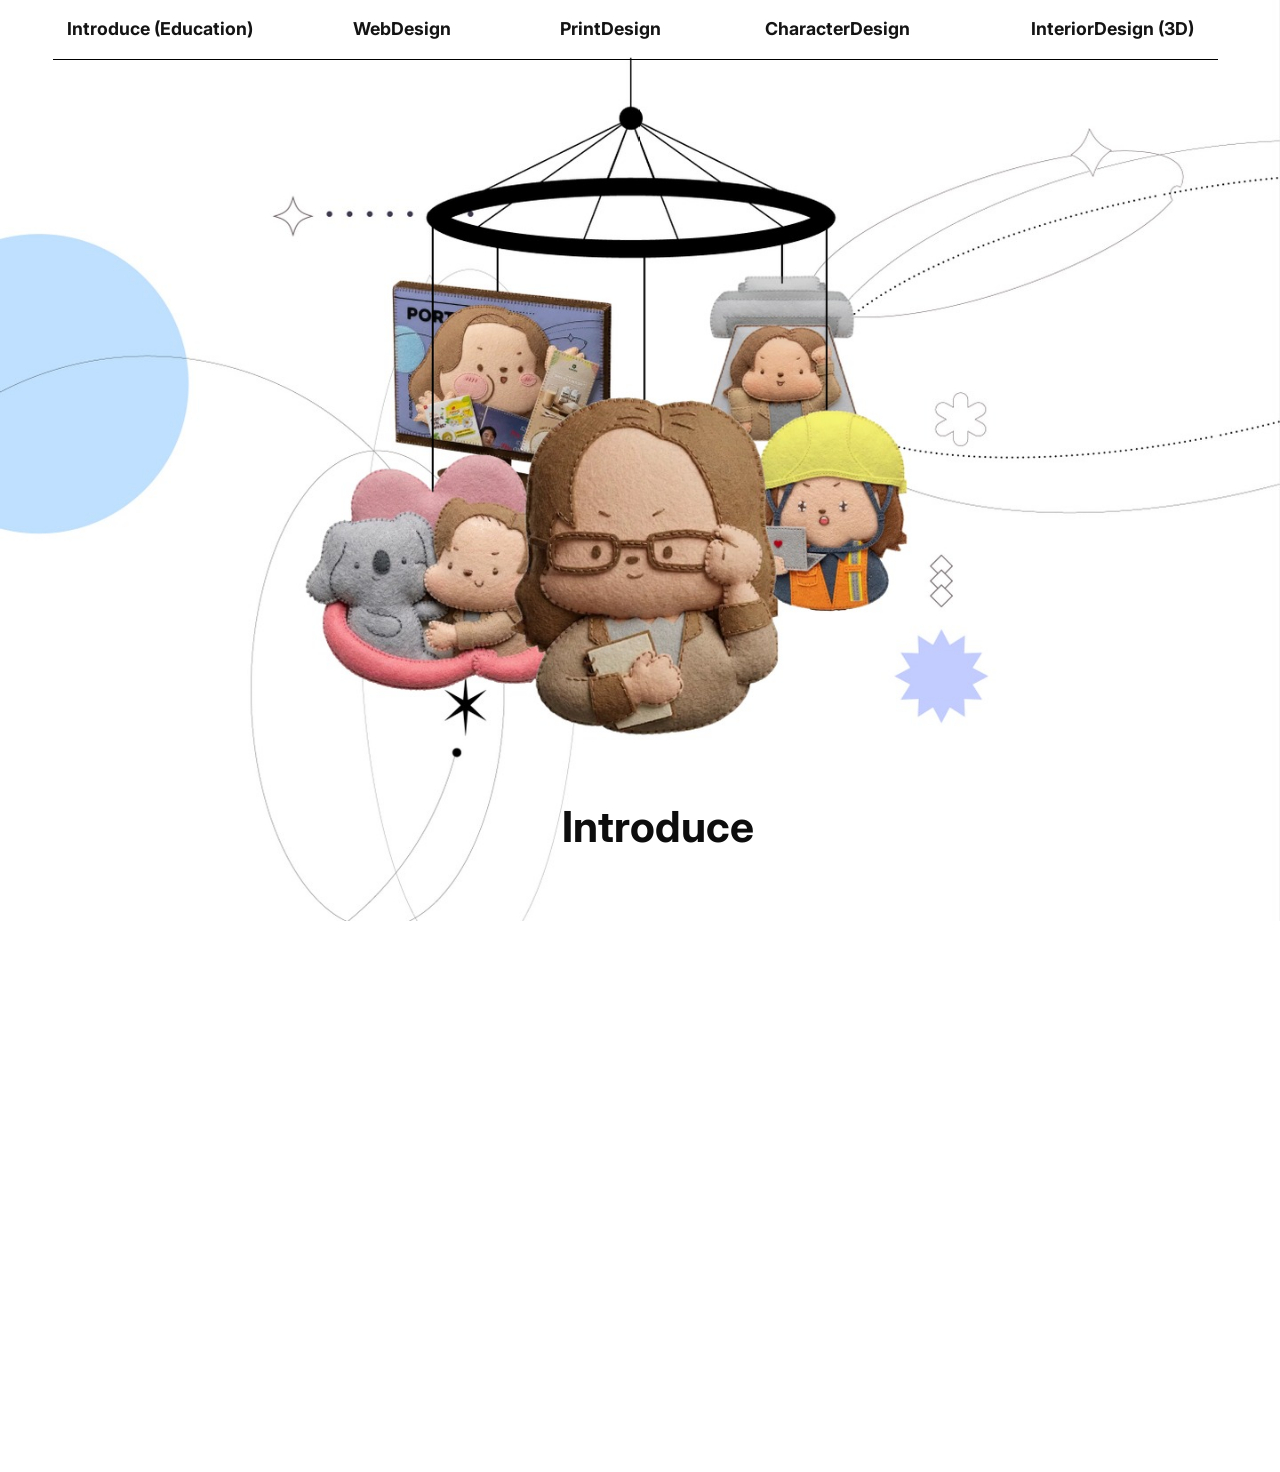
==== index.html @ 8d5f9c07 "Add files via upload" ====
<!DOCTYPE html>
<html lang="ko"><head><meta charset="utf-8"><meta name="viewport" content="width=device-width, initial-scale=1">
<title>김은혜 포트폴리오</title>
<link rel="preconnect" href="https://fonts.googleapis.com"><link rel="preconnect" href="https://fonts.gstatic.com" crossorigin><link href="https://fonts.googleapis.com/css2?family=DM+Sans:wght@400;500;700&family=Inter:wght@400;700&family=Noto+Sans+KR:wght@400;700&display=swap" rel="stylesheet"><link rel="stylesheet" href="css/style.css"></head>
<body class="main"><div class="viewport"><div class="stage" id="stage" style="height:1036px">
<img class="bg" src="images/main_bg.jpg" alt="김은혜 포트폴리오 메인 일러스트">
<div class="vid" style="left:435px;top:294px;width:260px;height:280px"><video src="videos/web.webm" autoplay muted loop playsinline preload="auto"></video></div>
<div class="vid" style="left:785px;top:294px;width:190px;height:235px"><video src="videos/print.webm" autoplay muted loop playsinline preload="auto"></video></div>
<div class="vid" style="left:845px;top:459px;width:175px;height:240px"><video src="videos/interior.webm" autoplay muted loop playsinline preload="auto"></video></div>
<img class="bg strings" src="images/main_strings.png" alt="">
<div class="vid" style="left:337px;top:506px;width:300px;height:297px"><video src="videos/character.webm" autoplay muted loop playsinline preload="auto"></video></div>
<div class="vid" style="left:575px;top:426px;width:300px;height:420px"><video src="videos/introduce.webm" autoplay muted loop playsinline preload="auto"></video></div>
<div class="hot" data-label="WebDesign" style="left:435px;top:330px;width:260px;height:400px"></div><div class="hot" data-label="PrintDesign" style="left:785px;top:330px;width:190px;height:235px"></div><div class="hot" data-label="CharacterDesign" style="left:320px;top:545px;width:300px;height:200px"></div><div class="hot" data-label="InteriorDesign" style="left:845px;top:495px;width:175px;height:240px"></div>
<div class="mtitle"><span id="mt">Introduce</span></div>
<header class="hdr hdr-main"><div class="hline" style="left:60px;width:1310px"></div><div class="menu" data-menu="intro" style="left:100px;width:161px"><button type="button" class="mlabel" style="left:-27px;width:215px;text-align:center" aria-expanded="false">Introduce (Education)</button><div class="drop"><span class="conn"></span><i class="dot" style="top:84px"></i><i class="dot" style="top:130px"></i><i class="dot" style="top:176px"></i><a class="sub" href="career.html" style="top:64px"><span>경력</span></a><a class="sub" href="certificate.html" style="top:110px"><span>자격증</span></a><a class="sub" href="lecture.html" style="top:156px"><span>강의</span></a></div></div><div class="menu" data-menu="web" style="left:410px;width:85px"><button type="button" class="mlabel" style="left:-14px;width:113px;text-align:center" aria-expanded="false">WebDesign</button><div class="drop"><span class="conn"></span><i class="dot" style="top:84px"></i><i class="dot" style="top:130px"></i><i class="dot" style="top:176px"></i><a class="sub" href="detail.html" style="top:64px"><span>상세페이지</span></a><a class="sub" href="banner.html" style="top:110px"><span>웹배너</span></a><a class="sub" href="homepage.html" style="top:156px"><span>홈페이지</span></a></div></div><div class="menu" data-menu="print" style="left:644px;width:87px"><button type="button" class="mlabel" style="left:-15px;width:116px;text-align:center" aria-expanded="false">PrintDesign</button><div class="drop"><span class="conn"></span><i class="dot" style="top:84px"></i><i class="dot" style="top:130px"></i><i class="dot" style="top:176px"></i><a class="sub" href="package.html" style="top:64px"><span>패키지</span></a><a class="sub" href="promo.html" style="top:110px"><span>홍보물</span></a><a class="sub" href="exhibition.html" style="top:156px"><span>전시</span></a></div></div><div class="menu" data-menu="char" style="left:880px;width:125px"><button type="button" class="mlabel" style="left:-21px;width:167px;text-align:center" aria-expanded="false">CharacterDesign</button><div class="drop"><span class="conn"></span><i class="dot" style="top:84px"></i><i class="dot" style="top:130px"></i><i class="dot" style="top:176px"></i><a class="sub" href="character.html" style="top:64px"><span>일러스트</span></a><a class="sub" href="character.html" style="top:110px"><span>로고</span></a><a class="sub" href="character.html" style="top:156px"><span>이모티콘</span></a></div></div><div class="menu" data-menu="interior" style="left:1160px;width:208px"><button type="button" class="mlabel" style="left:0px;width:189px;text-align:left" aria-expanded="false">InteriorDesign (3D)</button><div class="drop"><span class="conn"></span><i class="dot" style="top:84px"></i><i class="dot" style="top:130px"></i><i class="dot" style="top:176px"></i><a class="sub" href="interior.html" style="top:64px"><span>인테리어</span></a><a class="sub" href="modeling.html" style="top:110px"><span>모델링</span></a><a class="sub" href="exhibition.html" style="top:156px"><span>전시</span></a></div></div></header>
</div></div><script src="js/main.js"></script></body></html>
---- css/style.css ----
*{box-sizing:border-box;margin:0;padding:0}
html,body{background:#fff}
body{font-family:'Noto Sans KR','Inter',sans-serif;color:#121214;-webkit-font-smoothing:antialiased}
.viewport{width:100%;overflow-x:clip}
.stage{position:relative;width:1440px;margin:0 auto;background:#fff}
a{color:inherit;text-decoration:none}
button{font:inherit;background:none;border:0;color:inherit;cursor:pointer}

/* 상단 헤더 (스크롤 시 상단 고정) */
.hdr{position:sticky;top:0;z-index:50;height:67px;width:1440px;background:#fff}
.hdr-main{position:absolute;top:0;left:0;background:transparent}
.hline{position:absolute;top:66px;height:1px;background:#000}
.homelink{position:absolute;left:40px;top:56px;font:500 16px/21px 'DM Sans',sans-serif;color:#121214;z-index:2}
.menu{position:absolute;top:16px;height:34px}
.mlabel{position:absolute;top:0;height:34px;line-height:34px;font:700 20px/34px 'Inter','Noto Sans KR',sans-serif;
  color:#141414;white-space:nowrap}
.drop{display:none;position:absolute;left:0;top:0;width:100%}
.menu.open .drop{display:block}
.conn{position:absolute;left:3px;top:50px;width:1px;height:129px;background:#999}
.dot{position:absolute;left:0;width:6px;height:6px;border-radius:50%;background:#000}
.sub{position:absolute;left:-40px;width:200px;height:46px;background:rgba(255,255,255,.8);display:block}
.sub span{position:absolute;left:58px;top:0;line-height:46px;font:400 16px/46px 'Inter','Noto Sans KR',sans-serif;color:#1a1a1a}
.sub:hover span{font-weight:700}

/* 메인 */
body.main .stage{height:1036px}
.bg{position:absolute;left:0;top:0;width:1440px;height:1036px;display:block}
.hot{position:absolute;cursor:default}
.mtitle{position:absolute;left:304px;top:895px;width:872px;height:70px;overflow:hidden;text-align:center;
  font:700 48px/70px 'Inter',sans-serif;color:#0d0d0d;pointer-events:none}
.mtitle span{display:block;transition:transform .25s ease-out,opacity .25s}
.mtitle span.out{transform:translateY(-70px);opacity:0}
.mtitle span.in{transform:translateY(70px);opacity:0}

/* 서브페이지 */
.sidebar{position:absolute;left:0;top:80px;width:260px;background:#fff}
.sidebar:hover{background:var(--hover)}
.sdiv{position:absolute;left:259px;top:80px;width:1px;background:#e7e7ee}
.stag{position:absolute;left:40px;top:52px;font:500 12px/16px 'DM Sans',sans-serif;color:#8a8a94}
.stitle{position:absolute;left:40px;top:76px;font:700 40px/48px 'Noto Sans KR',sans-serif;color:#121214;white-space:nowrap}
.ssub{position:absolute;left:40px;top:136px;font:400 12px/16px 'DM Sans',sans-serif;color:#8a8a94}
.chips{position:absolute;left:40px;top:180px;width:184px}
.chip{position:absolute;height:26px;border:1px solid #121214;border-radius:999px;padding-left:10px;
  font:400 12px/24px 'Noto Sans KR',sans-serif;color:#121214;white-space:nowrap}
.sidebar:hover .chip{background:#fff}
.tool{position:absolute;left:40px;width:200px;font:400 12px/18px 'Noto Sans KR',sans-serif;color:#54545c;white-space:pre-line}
.cell{position:absolute;object-fit:cover;display:block}
.grid{position:absolute;pointer-events:none}
.cno{position:absolute;font:700 11px/14px 'DM Sans',sans-serif}
.year{position:absolute;font:700 48px/58px 'Noto Sans KR',sans-serif;color:#fff;white-space:nowrap}
.linktext{position:absolute;font:700 16px/19px 'Noto Sans KR',sans-serif;color:#121214;white-space:nowrap}
.tline{position:absolute;left:350px;top:136px;width:0;height:754px;border-left:1.5px solid #bfbfbf}
.cyear{position:absolute;left:300px;width:60px;font:700 18px/24px 'DM Sans',sans-serif;color:#1a1a1a}
.cdesc{position:absolute;left:375px;font:400 16px/24px 'Noto Sans KR',sans-serif;color:#262626;white-space:nowrap}
.tour{position:absolute;display:block;background:#f4f4f4;border:1px solid #d9d9d9;overflow:hidden}
.tour img{position:absolute;left:0;top:0;width:100%;object-fit:cover;display:block}
.tt{position:absolute;left:20px;font:700 18px/22px 'Noto Sans KR',sans-serif;color:#1a1a1a}
.tm{position:absolute;left:20px;font:400 12px/16px 'DM Sans',sans-serif;color:#808080;white-space:nowrap}
.tl{position:absolute;right:20px;font:500 12px/16px 'DM Sans',sans-serif;color:#808080;white-space:nowrap}
.tour:hover .tl{color:#121214}
.gray{position:absolute;background:#f4f4f4}
.notice{position:absolute;display:flex;align-items:center;justify-content:center;font:400 20px/1.4 'Noto Sans KR',sans-serif;color:#737373}
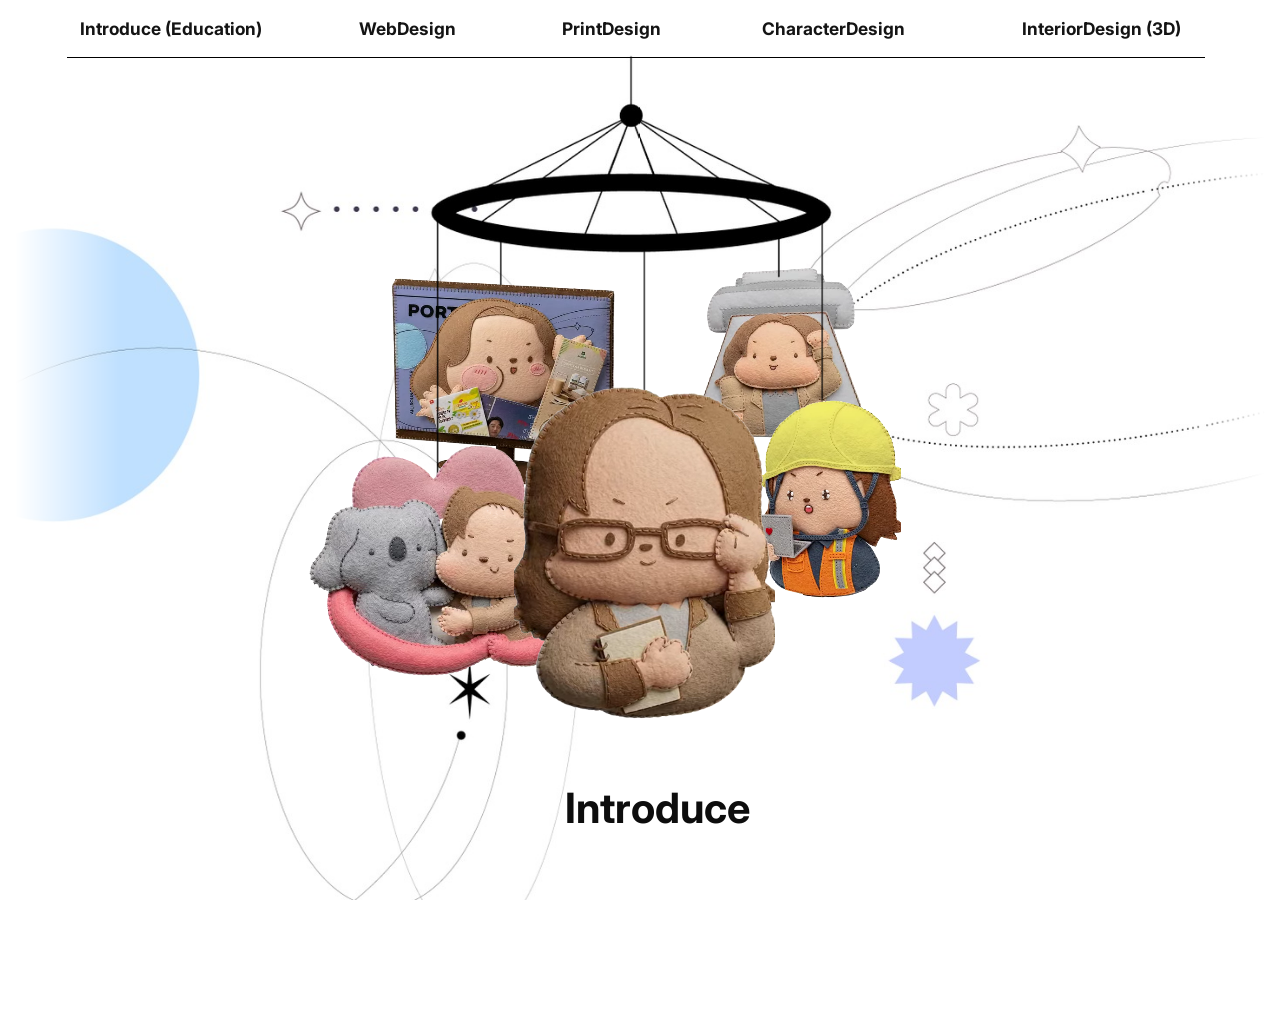
==== commit 5f7b1457: "Add files via upload" ====
--- a/index.html
+++ b/index.html
@@ -3,7 +3,7 @@
 <title>김은혜 포트폴리오</title>
 <link rel="preconnect" href="https://fonts.googleapis.com"><link rel="preconnect" href="https://fonts.gstatic.com" crossorigin><link href="https://fonts.googleapis.com/css2?family=DM+Sans:wght@400;500;700&family=Inter:wght@400;700&family=Noto+Sans+KR:wght@400;700&display=swap" rel="stylesheet"><link rel="stylesheet" href="css/style.css"></head>
 <body class="main"><div class="viewport"><div class="stage" id="stage" style="height:1036px">
-<img class="bg" src="images/main_bg.jpg" alt="김은혜 포트폴리오 메인 일러스트">
+<div class="art" id="art"><img class="bg" src="images/main_bg.jpg" alt="김은혜 포트폴리오 메인 일러스트">
 <div class="vid" style="left:435px;top:294px;width:260px;height:280px"><video src="videos/web.webm" autoplay muted loop playsinline preload="auto"></video></div>
 <div class="vid" style="left:785px;top:294px;width:190px;height:235px"><video src="videos/print.webm" autoplay muted loop playsinline preload="auto"></video></div>
 <div class="vid" style="left:845px;top:459px;width:175px;height:240px"><video src="videos/interior.webm" autoplay muted loop playsinline preload="auto"></video></div>
@@ -11,6 +11,6 @@
 <div class="vid" style="left:337px;top:506px;width:300px;height:297px"><video src="videos/character.webm" autoplay muted loop playsinline preload="auto"></video></div>
 <div class="vid" style="left:575px;top:426px;width:300px;height:420px"><video src="videos/introduce.webm" autoplay muted loop playsinline preload="auto"></video></div>
 <div class="hot" data-label="WebDesign" style="left:435px;top:330px;width:260px;height:400px"></div><div class="hot" data-label="PrintDesign" style="left:785px;top:330px;width:190px;height:235px"></div><div class="hot" data-label="CharacterDesign" style="left:320px;top:545px;width:300px;height:200px"></div><div class="hot" data-label="InteriorDesign" style="left:845px;top:495px;width:175px;height:240px"></div>
-<div class="mtitle"><span id="mt">Introduce</span></div>
+<div class="mtitle"><span id="mt">Introduce</span></div></div>
 <header class="hdr hdr-main"><div class="hline" style="left:60px;width:1310px"></div><div class="menu" data-menu="intro" style="left:100px;width:161px"><button type="button" class="mlabel" style="left:-27px;width:215px;text-align:center" aria-expanded="false">Introduce (Education)</button><div class="drop"><span class="conn"></span><i class="dot" style="top:84px"></i><i class="dot" style="top:130px"></i><i class="dot" style="top:176px"></i><a class="sub" href="career.html" style="top:64px"><span>경력</span></a><a class="sub" href="certificate.html" style="top:110px"><span>자격증</span></a><a class="sub" href="lecture.html" style="top:156px"><span>강의</span></a></div></div><div class="menu" data-menu="web" style="left:410px;width:85px"><button type="button" class="mlabel" style="left:-14px;width:113px;text-align:center" aria-expanded="false">WebDesign</button><div class="drop"><span class="conn"></span><i class="dot" style="top:84px"></i><i class="dot" style="top:130px"></i><i class="dot" style="top:176px"></i><a class="sub" href="detail.html" style="top:64px"><span>상세페이지</span></a><a class="sub" href="banner.html" style="top:110px"><span>웹배너</span></a><a class="sub" href="homepage.html" style="top:156px"><span>홈페이지</span></a></div></div><div class="menu" data-menu="print" style="left:644px;width:87px"><button type="button" class="mlabel" style="left:-15px;width:116px;text-align:center" aria-expanded="false">PrintDesign</button><div class="drop"><span class="conn"></span><i class="dot" style="top:84px"></i><i class="dot" style="top:130px"></i><i class="dot" style="top:176px"></i><a class="sub" href="package.html" style="top:64px"><span>패키지</span></a><a class="sub" href="promo.html" style="top:110px"><span>홍보물</span></a><a class="sub" href="exhibition.html" style="top:156px"><span>전시</span></a></div></div><div class="menu" data-menu="char" style="left:880px;width:125px"><button type="button" class="mlabel" style="left:-21px;width:167px;text-align:center" aria-expanded="false">CharacterDesign</button><div class="drop"><span class="conn"></span><i class="dot" style="top:84px"></i><i class="dot" style="top:130px"></i><i class="dot" style="top:176px"></i><a class="sub" href="character.html" style="top:64px"><span>일러스트</span></a><a class="sub" href="character.html" style="top:110px"><span>로고</span></a><a class="sub" href="character.html" style="top:156px"><span>이모티콘</span></a></div></div><div class="menu" data-menu="interior" style="left:1160px;width:208px"><button type="button" class="mlabel" style="left:0px;width:189px;text-align:left" aria-expanded="false">InteriorDesign (3D)</button><div class="drop"><span class="conn"></span><i class="dot" style="top:84px"></i><i class="dot" style="top:130px"></i><i class="dot" style="top:176px"></i><a class="sub" href="interior.html" style="top:64px"><span>인테리어</span></a><a class="sub" href="modeling.html" style="top:110px"><span>모델링</span></a><a class="sub" href="exhibition.html" style="top:156px"><span>전시</span></a></div></div></header>
 </div></div><script src="js/main.js"></script></body></html>
--- a/css/style.css
+++ b/css/style.css
@@ -25,7 +25,13 @@
 /* 메인 */
 body.main .stage{height:1036px}
 .bg{position:absolute;left:0;top:0;width:1440px;height:1036px;display:block}
+/* 좌우 가장자리를 흰색으로 부드럽게 흐려 잘린 느낌 제거 */
+body.main .bg:not(.strings){-webkit-mask-image:linear-gradient(to right,transparent 0,#000 120px,#000 1320px,transparent 100%);mask-image:linear-gradient(to right,transparent 0,#000 120px,#000 1320px,transparent 100%)}
+body.main .strings{-webkit-mask-image:linear-gradient(to right,transparent 0,#000 120px,#000 1320px,transparent 100%);mask-image:linear-gradient(to right,transparent 0,#000 120px,#000 1320px,transparent 100%)}
 .hot{position:absolute;cursor:default}
+.vid{position:absolute;overflow:hidden;pointer-events:none}
+.vid video{width:100%;height:100%;object-fit:cover;display:block}
+.strings{pointer-events:none}
 .mtitle{position:absolute;left:304px;top:895px;width:872px;height:70px;overflow:hidden;text-align:center;
   font:700 48px/70px 'Inter',sans-serif;color:#0d0d0d;pointer-events:none}
 .mtitle span{display:block;transition:transform .25s ease-out,opacity .25s}
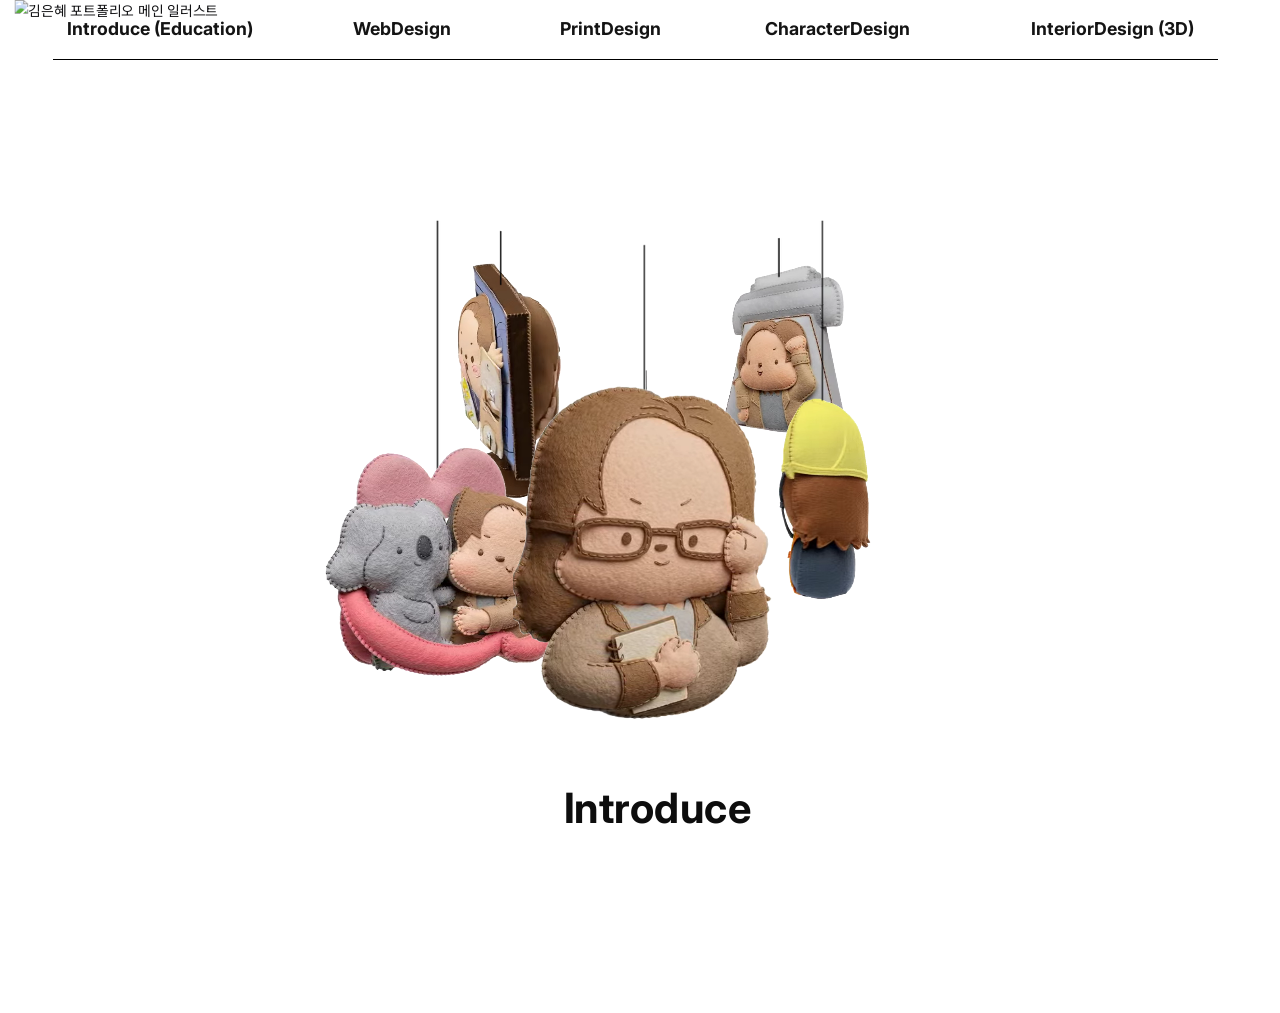
==== commit 52674a1b: "Add files via upload" ====
--- a/index.html
+++ b/index.html
@@ -3,7 +3,8 @@
 <title>김은혜 포트폴리오</title>
 <link rel="preconnect" href="https://fonts.googleapis.com"><link rel="preconnect" href="https://fonts.gstatic.com" crossorigin><link href="https://fonts.googleapis.com/css2?family=DM+Sans:wght@400;500;700&family=Inter:wght@400;700&family=Noto+Sans+KR:wght@400;700&display=swap" rel="stylesheet"><link rel="stylesheet" href="css/style.css"></head>
 <body class="main"><div class="viewport"><div class="stage" id="stage" style="height:1036px">
-<div class="art" id="art"><img class="bg" src="images/main_bg.jpg" alt="김은혜 포트폴리오 메인 일러스트">
+<div class="art" id="art"><img class="bgw" src="images/main_bg_wide.jpg" alt="김은혜 포트폴리오 메인 일러스트">
+<div class="core">
 <div class="vid" style="left:435px;top:294px;width:260px;height:280px"><video src="videos/web.webm" autoplay muted loop playsinline preload="auto"></video></div>
 <div class="vid" style="left:785px;top:294px;width:190px;height:235px"><video src="videos/print.webm" autoplay muted loop playsinline preload="auto"></video></div>
 <div class="vid" style="left:845px;top:459px;width:175px;height:240px"><video src="videos/interior.webm" autoplay muted loop playsinline preload="auto"></video></div>
@@ -11,6 +12,6 @@
 <div class="vid" style="left:337px;top:506px;width:300px;height:297px"><video src="videos/character.webm" autoplay muted loop playsinline preload="auto"></video></div>
 <div class="vid" style="left:575px;top:426px;width:300px;height:420px"><video src="videos/introduce.webm" autoplay muted loop playsinline preload="auto"></video></div>
 <div class="hot" data-label="WebDesign" style="left:435px;top:330px;width:260px;height:400px"></div><div class="hot" data-label="PrintDesign" style="left:785px;top:330px;width:190px;height:235px"></div><div class="hot" data-label="CharacterDesign" style="left:320px;top:545px;width:300px;height:200px"></div><div class="hot" data-label="InteriorDesign" style="left:845px;top:495px;width:175px;height:240px"></div>
-<div class="mtitle"><span id="mt">Introduce</span></div></div>
+<div class="mtitle"><span id="mt">Introduce</span></div></div></div>
 <header class="hdr hdr-main"><div class="hline" style="left:60px;width:1310px"></div><div class="menu" data-menu="intro" style="left:100px;width:161px"><button type="button" class="mlabel" style="left:-27px;width:215px;text-align:center" aria-expanded="false">Introduce (Education)</button><div class="drop"><span class="conn"></span><i class="dot" style="top:84px"></i><i class="dot" style="top:130px"></i><i class="dot" style="top:176px"></i><a class="sub" href="career.html" style="top:64px"><span>경력</span></a><a class="sub" href="certificate.html" style="top:110px"><span>자격증</span></a><a class="sub" href="lecture.html" style="top:156px"><span>강의</span></a></div></div><div class="menu" data-menu="web" style="left:410px;width:85px"><button type="button" class="mlabel" style="left:-14px;width:113px;text-align:center" aria-expanded="false">WebDesign</button><div class="drop"><span class="conn"></span><i class="dot" style="top:84px"></i><i class="dot" style="top:130px"></i><i class="dot" style="top:176px"></i><a class="sub" href="detail.html" style="top:64px"><span>상세페이지</span></a><a class="sub" href="banner.html" style="top:110px"><span>웹배너</span></a><a class="sub" href="homepage.html" style="top:156px"><span>홈페이지</span></a></div></div><div class="menu" data-menu="print" style="left:644px;width:87px"><button type="button" class="mlabel" style="left:-15px;width:116px;text-align:center" aria-expanded="false">PrintDesign</button><div class="drop"><span class="conn"></span><i class="dot" style="top:84px"></i><i class="dot" style="top:130px"></i><i class="dot" style="top:176px"></i><a class="sub" href="package.html" style="top:64px"><span>패키지</span></a><a class="sub" href="promo.html" style="top:110px"><span>홍보물</span></a><a class="sub" href="exhibition.html" style="top:156px"><span>전시</span></a></div></div><div class="menu" data-menu="char" style="left:880px;width:125px"><button type="button" class="mlabel" style="left:-21px;width:167px;text-align:center" aria-expanded="false">CharacterDesign</button><div class="drop"><span class="conn"></span><i class="dot" style="top:84px"></i><i class="dot" style="top:130px"></i><i class="dot" style="top:176px"></i><a class="sub" href="character.html" style="top:64px"><span>일러스트</span></a><a class="sub" href="character.html" style="top:110px"><span>로고</span></a><a class="sub" href="character.html" style="top:156px"><span>이모티콘</span></a></div></div><div class="menu" data-menu="interior" style="left:1160px;width:208px"><button type="button" class="mlabel" style="left:0px;width:189px;text-align:left" aria-expanded="false">InteriorDesign (3D)</button><div class="drop"><span class="conn"></span><i class="dot" style="top:84px"></i><i class="dot" style="top:130px"></i><i class="dot" style="top:176px"></i><a class="sub" href="interior.html" style="top:64px"><span>인테리어</span></a><a class="sub" href="modeling.html" style="top:110px"><span>모델링</span></a><a class="sub" href="exhibition.html" style="top:156px"><span>전시</span></a></div></div></header>
 </div></div><script src="js/main.js"></script></body></html>
--- a/css/style.css
+++ b/css/style.css
@@ -24,6 +24,7 @@
 
 /* 메인 */
 body.main .stage{height:1036px}
+.art{position:absolute;left:0;top:0;width:1440px;height:1036px;transform-origin:50% 0}
 .bg{position:absolute;left:0;top:0;width:1440px;height:1036px;display:block}
 /* 좌우 가장자리를 흰색으로 부드럽게 흐려 잘린 느낌 제거 */
 body.main .bg:not(.strings){-webkit-mask-image:linear-gradient(to right,transparent 0,#000 120px,#000 1320px,transparent 100%);mask-image:linear-gradient(to right,transparent 0,#000 120px,#000 1320px,transparent 100%)}
@@ -54,6 +55,7 @@
 .grid{position:absolute;pointer-events:none}
 .cno{position:absolute;font:700 11px/14px 'DM Sans',sans-serif}
 .year{position:absolute;font:700 48px/58px 'Noto Sans KR',sans-serif;color:#fff;white-space:nowrap}
+.linktext a:hover{text-decoration:underline}
 .linktext{position:absolute;font:700 16px/19px 'Noto Sans KR',sans-serif;color:#121214;white-space:nowrap}
 .tline{position:absolute;left:350px;top:136px;width:0;height:754px;border-left:1.5px solid #bfbfbf}
 .cyear{position:absolute;left:300px;width:60px;font:700 18px/24px 'DM Sans',sans-serif;color:#1a1a1a}
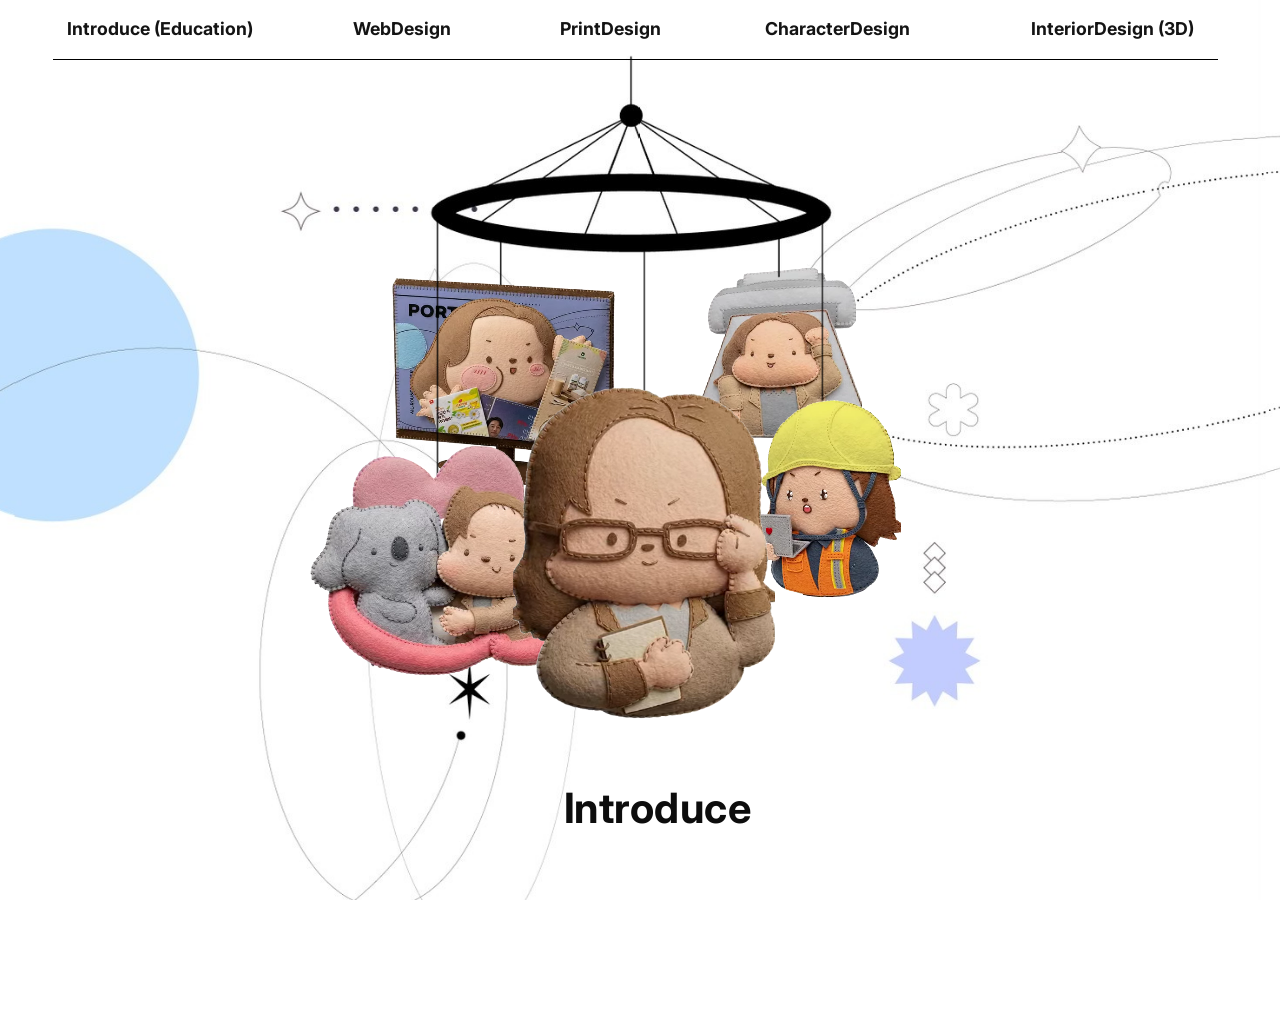
==== commit c4ba2254: "Add files via upload" ====
--- a/index.html
+++ b/index.html
@@ -1,7 +1,7 @@
 <!DOCTYPE html>
 <html lang="ko"><head><meta charset="utf-8"><meta name="viewport" content="width=device-width, initial-scale=1">
 <title>김은혜 포트폴리오</title>
-<link rel="preconnect" href="https://fonts.googleapis.com"><link rel="preconnect" href="https://fonts.gstatic.com" crossorigin><link href="https://fonts.googleapis.com/css2?family=DM+Sans:wght@400;500;700&family=Inter:wght@400;700&family=Noto+Sans+KR:wght@400;700&display=swap" rel="stylesheet"><link rel="stylesheet" href="css/style.css"></head>
+<link rel="preconnect" href="https://fonts.googleapis.com"><link rel="preconnect" href="https://fonts.gstatic.com" crossorigin><link href="https://fonts.googleapis.com/css2?family=DM+Sans:wght@400;500;700&family=Inter:wght@400;700&family=Noto+Sans+KR:wght@400;700&display=swap" rel="stylesheet"><link rel="stylesheet" href="css/style.css?v=2610b"></head>
 <body class="main"><div class="viewport"><div class="stage" id="stage" style="height:1036px">
 <div class="art" id="art"><img class="bgw" src="images/main_bg_wide.jpg" alt="김은혜 포트폴리오 메인 일러스트">
 <div class="core">
@@ -14,4 +14,4 @@
 <div class="hot" data-label="WebDesign" style="left:435px;top:330px;width:260px;height:400px"></div><div class="hot" data-label="PrintDesign" style="left:785px;top:330px;width:190px;height:235px"></div><div class="hot" data-label="CharacterDesign" style="left:320px;top:545px;width:300px;height:200px"></div><div class="hot" data-label="InteriorDesign" style="left:845px;top:495px;width:175px;height:240px"></div>
 <div class="mtitle"><span id="mt">Introduce</span></div></div></div>
 <header class="hdr hdr-main"><div class="hline" style="left:60px;width:1310px"></div><div class="menu" data-menu="intro" style="left:100px;width:161px"><button type="button" class="mlabel" style="left:-27px;width:215px;text-align:center" aria-expanded="false">Introduce (Education)</button><div class="drop"><span class="conn"></span><i class="dot" style="top:84px"></i><i class="dot" style="top:130px"></i><i class="dot" style="top:176px"></i><a class="sub" href="career.html" style="top:64px"><span>경력</span></a><a class="sub" href="certificate.html" style="top:110px"><span>자격증</span></a><a class="sub" href="lecture.html" style="top:156px"><span>강의</span></a></div></div><div class="menu" data-menu="web" style="left:410px;width:85px"><button type="button" class="mlabel" style="left:-14px;width:113px;text-align:center" aria-expanded="false">WebDesign</button><div class="drop"><span class="conn"></span><i class="dot" style="top:84px"></i><i class="dot" style="top:130px"></i><i class="dot" style="top:176px"></i><a class="sub" href="detail.html" style="top:64px"><span>상세페이지</span></a><a class="sub" href="banner.html" style="top:110px"><span>웹배너</span></a><a class="sub" href="homepage.html" style="top:156px"><span>홈페이지</span></a></div></div><div class="menu" data-menu="print" style="left:644px;width:87px"><button type="button" class="mlabel" style="left:-15px;width:116px;text-align:center" aria-expanded="false">PrintDesign</button><div class="drop"><span class="conn"></span><i class="dot" style="top:84px"></i><i class="dot" style="top:130px"></i><i class="dot" style="top:176px"></i><a class="sub" href="package.html" style="top:64px"><span>패키지</span></a><a class="sub" href="promo.html" style="top:110px"><span>홍보물</span></a><a class="sub" href="exhibition.html" style="top:156px"><span>전시</span></a></div></div><div class="menu" data-menu="char" style="left:880px;width:125px"><button type="button" class="mlabel" style="left:-21px;width:167px;text-align:center" aria-expanded="false">CharacterDesign</button><div class="drop"><span class="conn"></span><i class="dot" style="top:84px"></i><i class="dot" style="top:130px"></i><i class="dot" style="top:176px"></i><a class="sub" href="character.html" style="top:64px"><span>일러스트</span></a><a class="sub" href="character.html" style="top:110px"><span>로고</span></a><a class="sub" href="character.html" style="top:156px"><span>이모티콘</span></a></div></div><div class="menu" data-menu="interior" style="left:1160px;width:208px"><button type="button" class="mlabel" style="left:0px;width:189px;text-align:left" aria-expanded="false">InteriorDesign (3D)</button><div class="drop"><span class="conn"></span><i class="dot" style="top:84px"></i><i class="dot" style="top:130px"></i><i class="dot" style="top:176px"></i><a class="sub" href="interior.html" style="top:64px"><span>인테리어</span></a><a class="sub" href="modeling.html" style="top:110px"><span>모델링</span></a><a class="sub" href="exhibition.html" style="top:156px"><span>전시</span></a></div></div></header>
-</div></div><script src="js/main.js"></script></body></html>+</div></div><script src="js/main.js?v=2610b"></script></body></html>
--- a/css/style.css
+++ b/css/style.css
@@ -8,7 +8,7 @@
 
 /* 상단 헤더 (스크롤 시 상단 고정) */
 .hdr{position:sticky;top:0;z-index:50;height:67px;width:1440px;background:#fff}
-.hdr-main{position:absolute;top:0;left:0;background:transparent}
+.hdr-main{position:absolute;top:0;left:360px;background:transparent}
 .hline{position:absolute;top:66px;height:1px;background:#000}
 .homelink{position:absolute;left:40px;top:56px;font:500 16px/21px 'DM Sans',sans-serif;color:#121214;z-index:2}
 .menu{position:absolute;top:16px;height:34px}
@@ -23,12 +23,11 @@
 .sub:hover span{font-weight:700}
 
 /* 메인 */
-body.main .stage{height:1036px}
-.art{position:absolute;left:0;top:0;width:1440px;height:1036px;transform-origin:50% 0}
+body.main .stage{height:1036px;width:2160px;margin-left:calc(50% - 1080px)}
+.art{position:absolute;left:0;top:0;width:2160px;height:1036px;transform-origin:50% 0}
+.bgw{position:absolute;left:0;top:0;width:2160px;height:1036px;display:block}
+.core{position:absolute;left:360px;top:0;width:1440px;height:1036px}
 .bg{position:absolute;left:0;top:0;width:1440px;height:1036px;display:block}
-/* 좌우 가장자리를 흰색으로 부드럽게 흐려 잘린 느낌 제거 */
-body.main .bg:not(.strings){-webkit-mask-image:linear-gradient(to right,transparent 0,#000 120px,#000 1320px,transparent 100%);mask-image:linear-gradient(to right,transparent 0,#000 120px,#000 1320px,transparent 100%)}
-body.main .strings{-webkit-mask-image:linear-gradient(to right,transparent 0,#000 120px,#000 1320px,transparent 100%);mask-image:linear-gradient(to right,transparent 0,#000 120px,#000 1320px,transparent 100%)}
 .hot{position:absolute;cursor:default}
 .vid{position:absolute;overflow:hidden;pointer-events:none}
 .vid video{width:100%;height:100%;object-fit:cover;display:block}
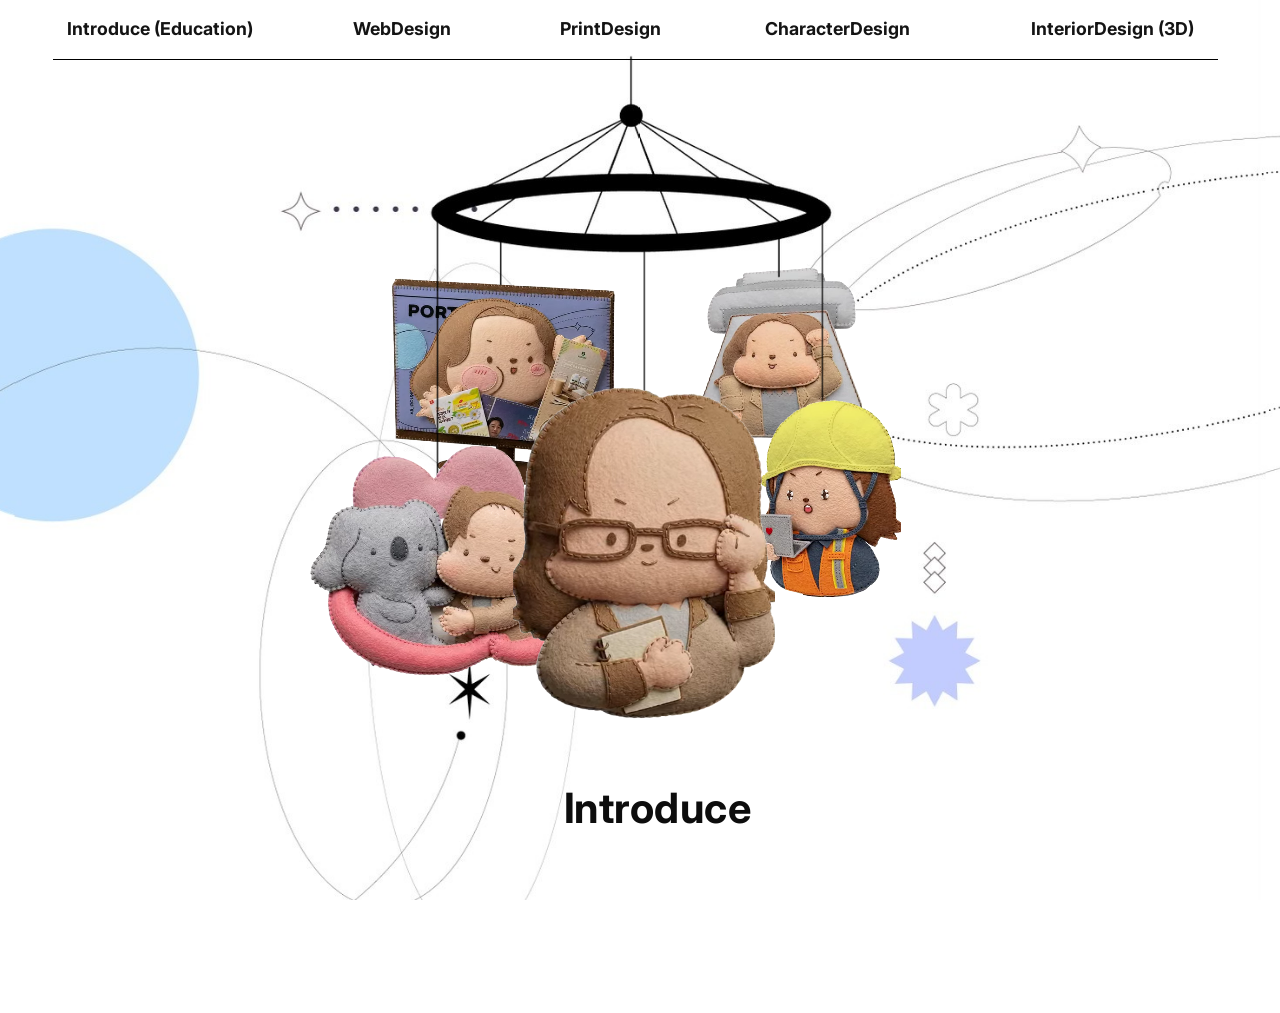
==== commit d3d125dd: "Add files via upload" ====
--- a/index.html
+++ b/index.html
@@ -1,7 +1,7 @@
 <!DOCTYPE html>
 <html lang="ko"><head><meta charset="utf-8"><meta name="viewport" content="width=device-width, initial-scale=1">
 <title>김은혜 포트폴리오</title>
-<link rel="preconnect" href="https://fonts.googleapis.com"><link rel="preconnect" href="https://fonts.gstatic.com" crossorigin><link href="https://fonts.googleapis.com/css2?family=DM+Sans:wght@400;500;700&family=Inter:wght@400;700&family=Noto+Sans+KR:wght@400;700&display=swap" rel="stylesheet"><link rel="stylesheet" href="css/style.css?v=2610b"></head>
+<link rel="preconnect" href="https://fonts.googleapis.com"><link rel="preconnect" href="https://fonts.gstatic.com" crossorigin><link href="https://fonts.googleapis.com/css2?family=DM+Sans:wght@400;500;700&family=Inter:wght@400;700&family=Noto+Sans+KR:wght@400;700&display=swap" rel="stylesheet"><link rel="stylesheet" href="css/style.css?v=2610d"></head>
 <body class="main"><div class="viewport"><div class="stage" id="stage" style="height:1036px">
 <div class="art" id="art"><img class="bgw" src="images/main_bg_wide.jpg" alt="김은혜 포트폴리오 메인 일러스트">
 <div class="core">
@@ -14,4 +14,4 @@
 <div class="hot" data-label="WebDesign" style="left:435px;top:330px;width:260px;height:400px"></div><div class="hot" data-label="PrintDesign" style="left:785px;top:330px;width:190px;height:235px"></div><div class="hot" data-label="CharacterDesign" style="left:320px;top:545px;width:300px;height:200px"></div><div class="hot" data-label="InteriorDesign" style="left:845px;top:495px;width:175px;height:240px"></div>
 <div class="mtitle"><span id="mt">Introduce</span></div></div></div>
 <header class="hdr hdr-main"><div class="hline" style="left:60px;width:1310px"></div><div class="menu" data-menu="intro" style="left:100px;width:161px"><button type="button" class="mlabel" style="left:-27px;width:215px;text-align:center" aria-expanded="false">Introduce (Education)</button><div class="drop"><span class="conn"></span><i class="dot" style="top:84px"></i><i class="dot" style="top:130px"></i><i class="dot" style="top:176px"></i><a class="sub" href="career.html" style="top:64px"><span>경력</span></a><a class="sub" href="certificate.html" style="top:110px"><span>자격증</span></a><a class="sub" href="lecture.html" style="top:156px"><span>강의</span></a></div></div><div class="menu" data-menu="web" style="left:410px;width:85px"><button type="button" class="mlabel" style="left:-14px;width:113px;text-align:center" aria-expanded="false">WebDesign</button><div class="drop"><span class="conn"></span><i class="dot" style="top:84px"></i><i class="dot" style="top:130px"></i><i class="dot" style="top:176px"></i><a class="sub" href="detail.html" style="top:64px"><span>상세페이지</span></a><a class="sub" href="banner.html" style="top:110px"><span>웹배너</span></a><a class="sub" href="homepage.html" style="top:156px"><span>홈페이지</span></a></div></div><div class="menu" data-menu="print" style="left:644px;width:87px"><button type="button" class="mlabel" style="left:-15px;width:116px;text-align:center" aria-expanded="false">PrintDesign</button><div class="drop"><span class="conn"></span><i class="dot" style="top:84px"></i><i class="dot" style="top:130px"></i><i class="dot" style="top:176px"></i><a class="sub" href="package.html" style="top:64px"><span>패키지</span></a><a class="sub" href="promo.html" style="top:110px"><span>홍보물</span></a><a class="sub" href="exhibition.html" style="top:156px"><span>전시</span></a></div></div><div class="menu" data-menu="char" style="left:880px;width:125px"><button type="button" class="mlabel" style="left:-21px;width:167px;text-align:center" aria-expanded="false">CharacterDesign</button><div class="drop"><span class="conn"></span><i class="dot" style="top:84px"></i><i class="dot" style="top:130px"></i><i class="dot" style="top:176px"></i><a class="sub" href="character.html" style="top:64px"><span>일러스트</span></a><a class="sub" href="character.html" style="top:110px"><span>로고</span></a><a class="sub" href="character.html" style="top:156px"><span>이모티콘</span></a></div></div><div class="menu" data-menu="interior" style="left:1160px;width:208px"><button type="button" class="mlabel" style="left:0px;width:189px;text-align:left" aria-expanded="false">InteriorDesign (3D)</button><div class="drop"><span class="conn"></span><i class="dot" style="top:84px"></i><i class="dot" style="top:130px"></i><i class="dot" style="top:176px"></i><a class="sub" href="interior.html" style="top:64px"><span>인테리어</span></a><a class="sub" href="modeling.html" style="top:110px"><span>모델링</span></a><a class="sub" href="exhibition.html" style="top:156px"><span>전시</span></a></div></div></header>
-</div></div><script src="js/main.js?v=2610b"></script></body></html>+</div></div><script src="js/main.js?v=2610d"></script></body></html>
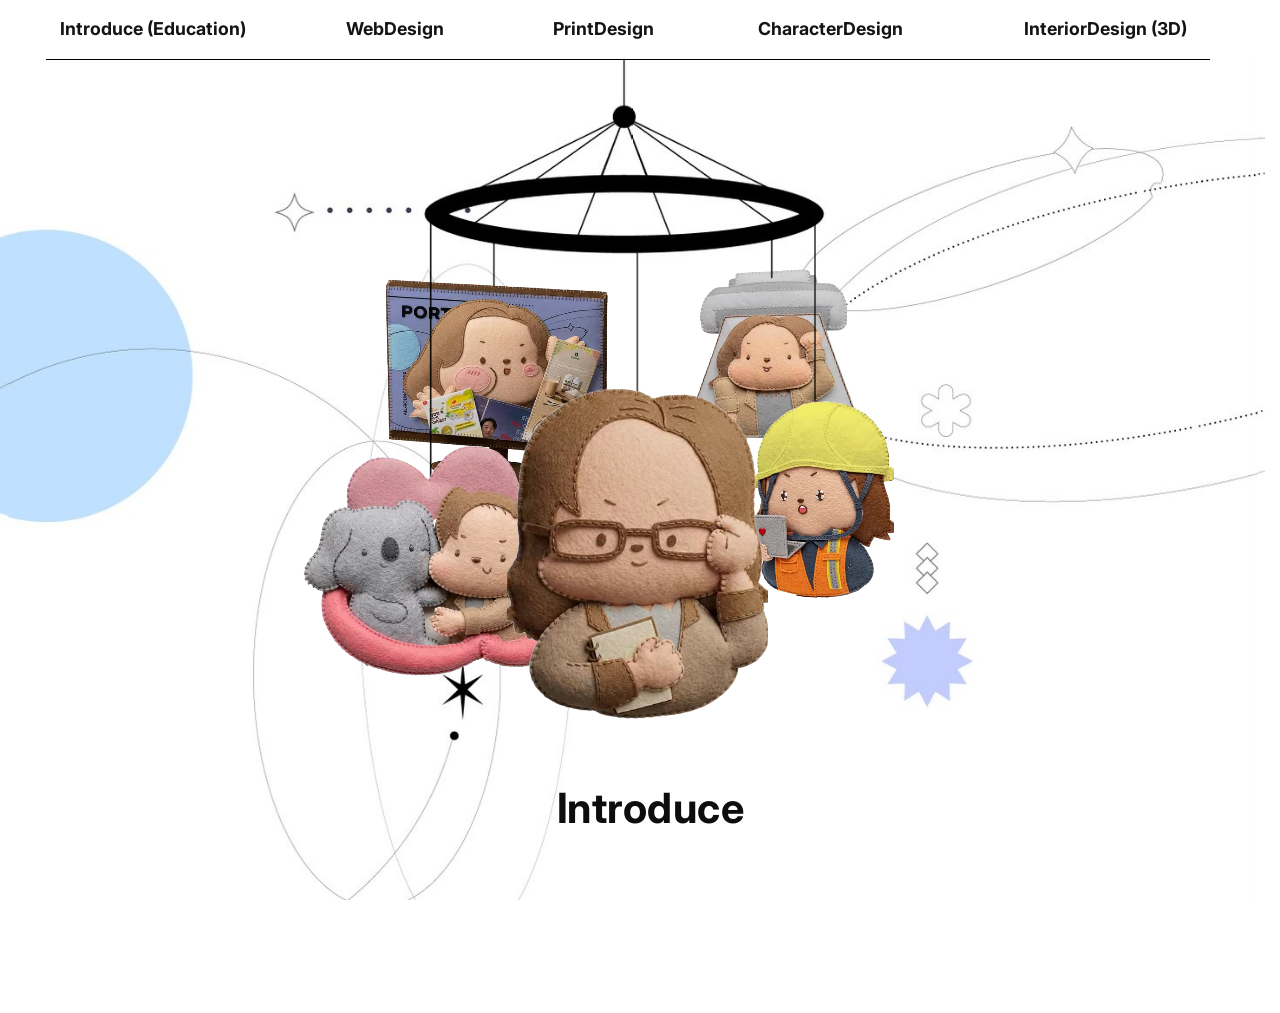
==== commit 135af786: "Add files via upload" ====
--- a/index.html
+++ b/index.html
@@ -1,7 +1,7 @@
 <!DOCTYPE html>
 <html lang="ko"><head><meta charset="utf-8"><meta name="viewport" content="width=device-width, initial-scale=1">
 <title>김은혜 포트폴리오</title>
-<link rel="preconnect" href="https://fonts.googleapis.com"><link rel="preconnect" href="https://fonts.gstatic.com" crossorigin><link href="https://fonts.googleapis.com/css2?family=DM+Sans:wght@400;500;700&family=Inter:wght@400;700&family=Noto+Sans+KR:wght@400;700&display=swap" rel="stylesheet"><link rel="stylesheet" href="css/style.css?v=2610d"></head>
+<link rel="preconnect" href="https://fonts.googleapis.com"><link rel="preconnect" href="https://fonts.gstatic.com" crossorigin><link href="https://fonts.googleapis.com/css2?family=DM+Sans:wght@400;500;700&family=Inter:wght@400;700&family=Noto+Sans+KR:wght@400;700&display=swap" rel="stylesheet"><meta property="og:type" content="website"><meta property="og:site_name" content="김은혜 포트폴리오"><meta property="og:title" content="김은혜 포트폴리오"><meta property="og:description" content="웹디자인, 프린트디자인, 캐릭터디자인, 인테리어디자인 - 디자이너 김은혜의 포트폴리오"><meta property="og:image" content="https://gracekim-designer.github.io/portfolio/images/og_image.jpg"><meta property="og:image:width" content="1200"><meta property="og:image:height" content="630"><meta property="og:url" content="https://gracekim-designer.github.io/portfolio/"><meta name="description" content="웹디자인, 프린트디자인, 캐릭터디자인, 인테리어디자인 - 디자이너 김은혜의 포트폴리오"><meta name="twitter:card" content="summary_large_image"><link rel="stylesheet" href="css/style.css?v=2610d"></head>
 <body class="main"><div class="viewport"><div class="stage" id="stage" style="height:1036px">
 <div class="art" id="art"><img class="bgw" src="images/main_bg_wide.jpg" alt="김은혜 포트폴리오 메인 일러스트">
 <div class="core">
--- a/css/style.css
+++ b/css/style.css
@@ -1,5 +1,7 @@
 *{box-sizing:border-box;margin:0;padding:0}
 html,body{background:#fff}
+/* 스크롤바 유무와 상관없이 메인/서브 가로 중앙 위치를 동일하게 유지 */
+html{scrollbar-gutter:stable}
 body{font-family:'Noto Sans KR','Inter',sans-serif;color:#121214;-webkit-font-smoothing:antialiased}
 .viewport{width:100%;overflow-x:clip}
 .stage{position:relative;width:1440px;margin:0 auto;background:#fff}
@@ -24,7 +26,7 @@
 
 /* 메인 */
 body.main .stage{height:1036px;width:2160px;margin-left:calc(50% - 1080px)}
-.art{position:absolute;left:0;top:0;width:2160px;height:1036px;transform-origin:50% 0}
+.art{position:absolute;left:0;top:0;width:2160px;height:1036px;transform-origin:50% 66px;clip-path:inset(66px 0 0 0)}
 .bgw{position:absolute;left:0;top:0;width:2160px;height:1036px;display:block}
 .core{position:absolute;left:360px;top:0;width:1440px;height:1036px}
 .bg{position:absolute;left:0;top:0;width:1440px;height:1036px;display:block}
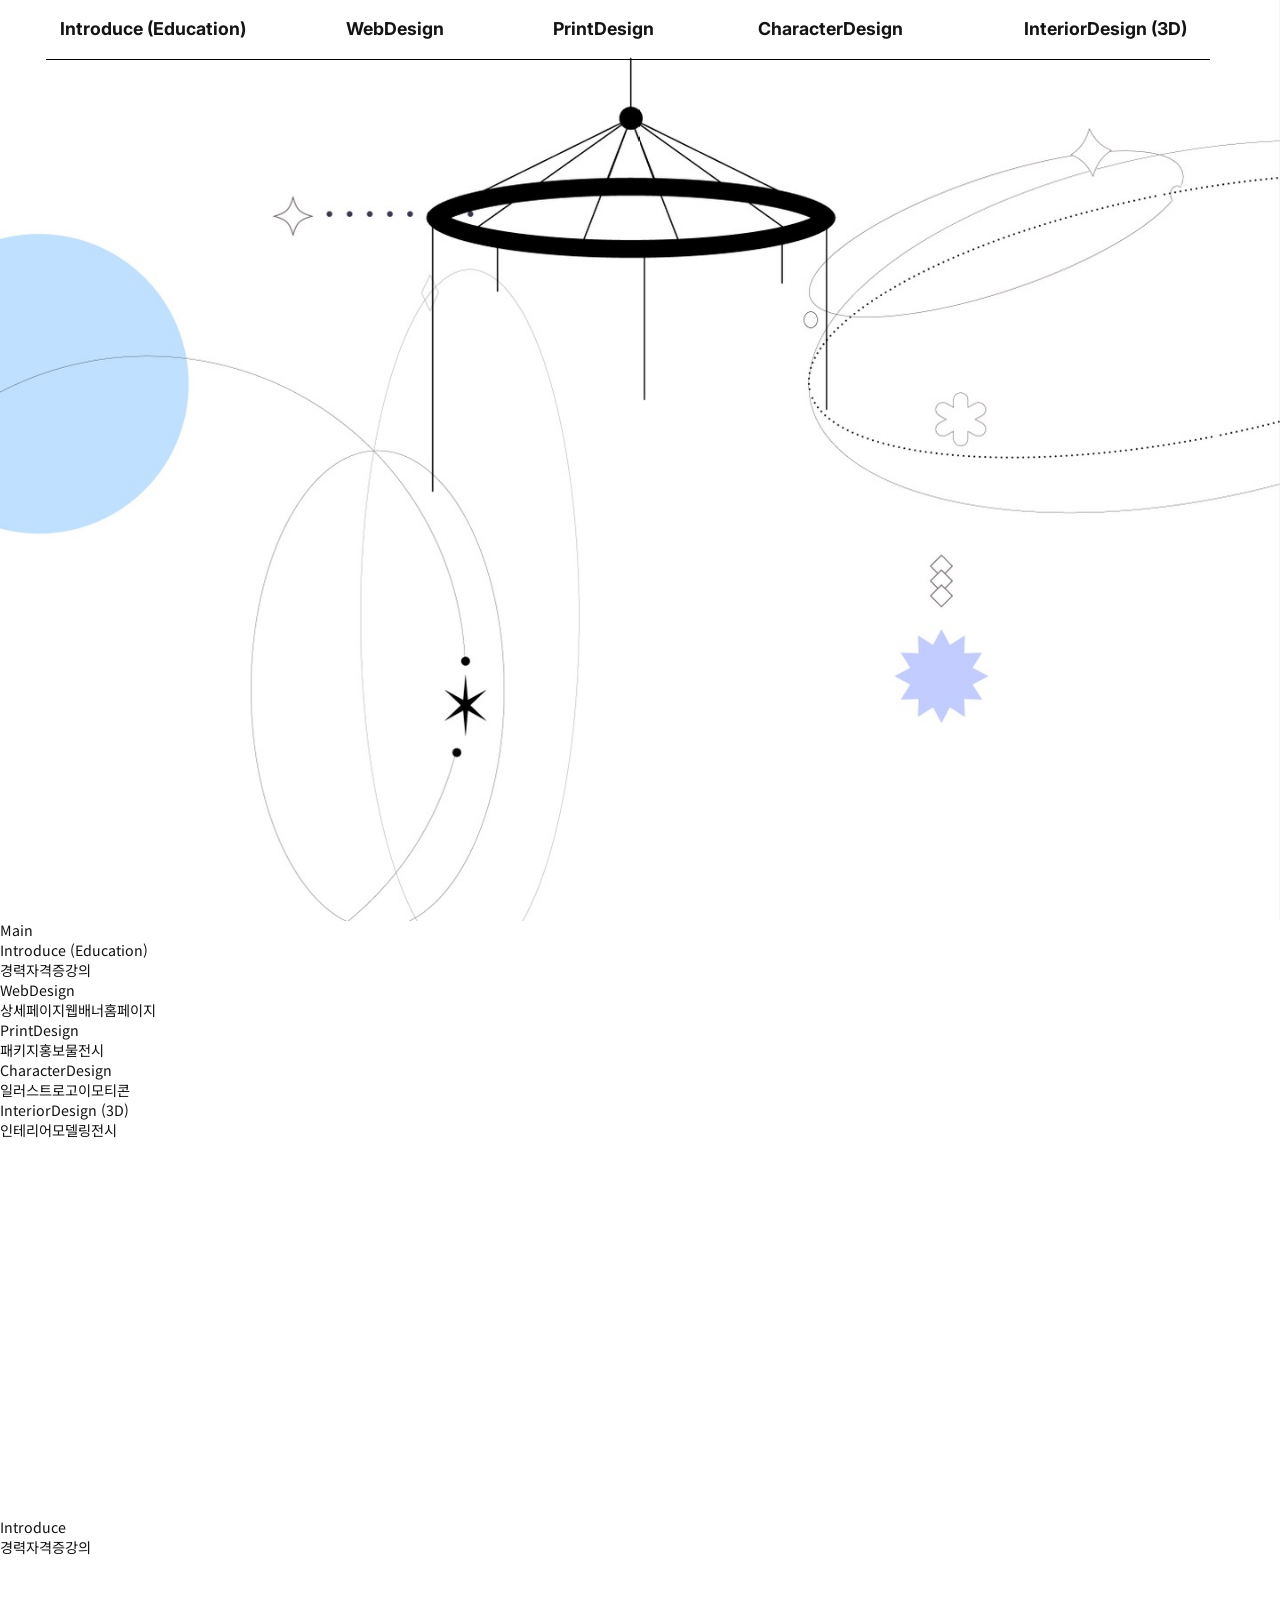
==== commit 6e0eab96: "Add files via upload" ====
--- a/index.html
+++ b/index.html
@@ -1,17 +1,18 @@
 <!DOCTYPE html>
 <html lang="ko"><head><meta charset="utf-8"><meta name="viewport" content="width=device-width, initial-scale=1">
 <title>김은혜 포트폴리오</title>
-<link rel="preconnect" href="https://fonts.googleapis.com"><link rel="preconnect" href="https://fonts.gstatic.com" crossorigin><link href="https://fonts.googleapis.com/css2?family=DM+Sans:wght@400;500;700&family=Inter:wght@400;700&family=Noto+Sans+KR:wght@400;700&display=swap" rel="stylesheet"><meta property="og:type" content="website"><meta property="og:site_name" content="김은혜 포트폴리오"><meta property="og:title" content="김은혜 포트폴리오"><meta property="og:description" content="웹디자인, 프린트디자인, 캐릭터디자인, 인테리어디자인 - 디자이너 김은혜의 포트폴리오"><meta property="og:image" content="https://gracekim-designer.github.io/portfolio/images/og_image.jpg"><meta property="og:image:width" content="1200"><meta property="og:image:height" content="630"><meta property="og:url" content="https://gracekim-designer.github.io/portfolio/"><meta name="description" content="웹디자인, 프린트디자인, 캐릭터디자인, 인테리어디자인 - 디자이너 김은혜의 포트폴리오"><meta name="twitter:card" content="summary_large_image"><link rel="stylesheet" href="css/style.css?v=2610d"></head>
+<link rel="preconnect" href="https://fonts.googleapis.com"><link rel="preconnect" href="https://fonts.gstatic.com" crossorigin><link href="https://fonts.googleapis.com/css2?family=DM+Sans:wght@400;500;700&family=Inter:wght@400;700&family=Noto+Sans+KR:wght@400;700&display=swap" rel="stylesheet"><meta property="og:type" content="website"><meta property="og:site_name" content="김은혜 포트폴리오"><meta property="og:title" content="김은혜 포트폴리오"><meta property="og:description" content="웹디자인, 프린트디자인, 캐릭터디자인, 인테리어디자인 - 디자이너 김은혜의 포트폴리오"><meta property="og:image" content="https://gracekim-designer.github.io/portfolio/images/og_image.jpg"><meta property="og:image:width" content="1200"><meta property="og:image:height" content="630"><meta property="og:url" content="https://gracekim-designer.github.io/portfolio/"><meta name="description" content="웹디자인, 프린트디자인, 캐릭터디자인, 인테리어디자인 - 디자이너 김은혜의 포트폴리오"><meta name="twitter:card" content="summary_large_image"><link rel="stylesheet" href="css/style.css?v=2610j"></head>
 <body class="main"><div class="viewport"><div class="stage" id="stage" style="height:1036px">
 <div class="art" id="art"><img class="bgw" src="images/main_bg_wide.jpg" alt="김은혜 포트폴리오 메인 일러스트">
 <div class="core">
-<div class="vid" style="left:435px;top:294px;width:260px;height:280px"><video src="videos/web.webm" autoplay muted loop playsinline preload="auto"></video></div>
-<div class="vid" style="left:785px;top:294px;width:190px;height:235px"><video src="videos/print.webm" autoplay muted loop playsinline preload="auto"></video></div>
-<div class="vid" style="left:845px;top:459px;width:175px;height:240px"><video src="videos/interior.webm" autoplay muted loop playsinline preload="auto"></video></div>
+<div class="vid" style="left:435px;top:294px;width:260px;height:280px"><video data-d-src="videos/web.webm" autoplay muted loop playsinline preload="auto"></video></div>
+<div class="vid" style="left:785px;top:294px;width:190px;height:235px"><video data-d-src="videos/print.webm" autoplay muted loop playsinline preload="auto"></video></div>
+<div class="vid" style="left:845px;top:459px;width:175px;height:240px"><video data-d-src="videos/interior.webm" autoplay muted loop playsinline preload="auto"></video></div>
 <img class="bg strings" src="images/main_strings.png" alt="">
-<div class="vid" style="left:337px;top:506px;width:300px;height:297px"><video src="videos/character.webm" autoplay muted loop playsinline preload="auto"></video></div>
-<div class="vid" style="left:575px;top:426px;width:300px;height:420px"><video src="videos/introduce.webm" autoplay muted loop playsinline preload="auto"></video></div>
+<div class="vid" style="left:337px;top:506px;width:300px;height:297px"><video data-d-src="videos/character.webm" autoplay muted loop playsinline preload="auto"></video></div>
+<div class="vid" style="left:575px;top:426px;width:300px;height:420px"><video data-d-src="videos/introduce.webm" autoplay muted loop playsinline preload="auto"></video></div>
 <div class="hot" data-label="WebDesign" style="left:435px;top:330px;width:260px;height:400px"></div><div class="hot" data-label="PrintDesign" style="left:785px;top:330px;width:190px;height:235px"></div><div class="hot" data-label="CharacterDesign" style="left:320px;top:545px;width:300px;height:200px"></div><div class="hot" data-label="InteriorDesign" style="left:845px;top:495px;width:175px;height:240px"></div>
 <div class="mtitle"><span id="mt">Introduce</span></div></div></div>
 <header class="hdr hdr-main"><div class="hline" style="left:60px;width:1310px"></div><div class="menu" data-menu="intro" style="left:100px;width:161px"><button type="button" class="mlabel" style="left:-27px;width:215px;text-align:center" aria-expanded="false">Introduce (Education)</button><div class="drop"><span class="conn"></span><i class="dot" style="top:84px"></i><i class="dot" style="top:130px"></i><i class="dot" style="top:176px"></i><a class="sub" href="career.html" style="top:64px"><span>경력</span></a><a class="sub" href="certificate.html" style="top:110px"><span>자격증</span></a><a class="sub" href="lecture.html" style="top:156px"><span>강의</span></a></div></div><div class="menu" data-menu="web" style="left:410px;width:85px"><button type="button" class="mlabel" style="left:-14px;width:113px;text-align:center" aria-expanded="false">WebDesign</button><div class="drop"><span class="conn"></span><i class="dot" style="top:84px"></i><i class="dot" style="top:130px"></i><i class="dot" style="top:176px"></i><a class="sub" href="detail.html" style="top:64px"><span>상세페이지</span></a><a class="sub" href="banner.html" style="top:110px"><span>웹배너</span></a><a class="sub" href="homepage.html" style="top:156px"><span>홈페이지</span></a></div></div><div class="menu" data-menu="print" style="left:644px;width:87px"><button type="button" class="mlabel" style="left:-15px;width:116px;text-align:center" aria-expanded="false">PrintDesign</button><div class="drop"><span class="conn"></span><i class="dot" style="top:84px"></i><i class="dot" style="top:130px"></i><i class="dot" style="top:176px"></i><a class="sub" href="package.html" style="top:64px"><span>패키지</span></a><a class="sub" href="promo.html" style="top:110px"><span>홍보물</span></a><a class="sub" href="exhibition.html" style="top:156px"><span>전시</span></a></div></div><div class="menu" data-menu="char" style="left:880px;width:125px"><button type="button" class="mlabel" style="left:-21px;width:167px;text-align:center" aria-expanded="false">CharacterDesign</button><div class="drop"><span class="conn"></span><i class="dot" style="top:84px"></i><i class="dot" style="top:130px"></i><i class="dot" style="top:176px"></i><a class="sub" href="character.html" style="top:64px"><span>일러스트</span></a><a class="sub" href="character.html" style="top:110px"><span>로고</span></a><a class="sub" href="character.html" style="top:156px"><span>이모티콘</span></a></div></div><div class="menu" data-menu="interior" style="left:1160px;width:208px"><button type="button" class="mlabel" style="left:0px;width:189px;text-align:left" aria-expanded="false">InteriorDesign (3D)</button><div class="drop"><span class="conn"></span><i class="dot" style="top:84px"></i><i class="dot" style="top:130px"></i><i class="dot" style="top:176px"></i><a class="sub" href="interior.html" style="top:64px"><span>인테리어</span></a><a class="sub" href="modeling.html" style="top:110px"><span>모델링</span></a><a class="sub" href="exhibition.html" style="top:156px"><span>전시</span></a></div></div></header>
-</div></div><script src="js/main.js?v=2610d"></script></body></html>+</div></div>
+<div class="mobile"><header class="mbar"><a class="mlogo" href="index.html">김은혜 <span>Portfolio</span></a><button type="button" class="mburger" aria-label="메뉴 열기" aria-expanded="false"><b></b><b></b><b></b></button></header><nav class="mnav" id="mnav" aria-hidden="true"><a class="mnav-home" href="index.html">Main</a><div class="mnav-cat"><button type="button" class="mnav-btn" aria-expanded="false">Introduce (Education)<i class="mnav-plus"></i></button><div class="mnav-subs"><a href="career.html">경력</a><a href="certificate.html">자격증</a><a href="lecture.html">강의</a></div></div><div class="mnav-cat"><button type="button" class="mnav-btn" aria-expanded="false">WebDesign<i class="mnav-plus"></i></button><div class="mnav-subs"><a href="detail.html">상세페이지</a><a href="banner.html">웹배너</a><a href="homepage.html">홈페이지</a></div></div><div class="mnav-cat"><button type="button" class="mnav-btn" aria-expanded="false">PrintDesign<i class="mnav-plus"></i></button><div class="mnav-subs"><a href="package.html">패키지</a><a href="promo.html">홍보물</a><a href="exhibition.html">전시</a></div></div><div class="mnav-cat"><button type="button" class="mnav-btn" aria-expanded="false">CharacterDesign<i class="mnav-plus"></i></button><div class="mnav-subs"><a href="character.html">일러스트</a><a href="character.html">로고</a><a href="character.html">이모티콘</a></div></div><div class="mnav-cat"><button type="button" class="mnav-btn" aria-expanded="false">InteriorDesign (3D)<i class="mnav-plus"></i></button><div class="mnav-subs"><a href="interior.html">인테리어</a><a href="modeling.html">모델링</a><a href="exhibition.html">전시</a></div></div></nav><main class="mmain"><div class="mhero" id="mhero"><div class="mcanvas" id="mcanvas"><img class="bg" src="images/main_bg.jpg" alt="김은혜 포트폴리오 메인 일러스트"><div class="vid" style="left:435px;top:294px;width:260px;height:280px"><video data-m-src="videos/m_web.webm" autoplay muted loop playsinline preload="none"></video></div><div class="vid" style="left:785px;top:294px;width:190px;height:235px"><video data-m-src="videos/m_print.webm" autoplay muted loop playsinline preload="none"></video></div><div class="vid" style="left:845px;top:459px;width:175px;height:240px"><video data-m-src="videos/m_interior.webm" autoplay muted loop playsinline preload="none"></video></div><img class="bg strings" src="images/main_strings.png" alt=""><div class="vid" style="left:337px;top:506px;width:300px;height:297px"><video data-m-src="videos/m_character.webm" autoplay muted loop playsinline preload="none"></video></div><div class="vid" style="left:575px;top:426px;width:300px;height:420px"><video data-m-src="videos/m_introduce.webm" autoplay muted loop playsinline preload="none"></video></div><button type="button" class="mhot" data-key="intro" data-title="Introduce" aria-label="Introduce" style="left:575px;top:426px;width:300px;height:420px"></button><button type="button" class="mhot" data-key="web" data-title="WebDesign" aria-label="WebDesign" style="left:435px;top:330px;width:260px;height:400px"></button><button type="button" class="mhot" data-key="print" data-title="PrintDesign" aria-label="PrintDesign" style="left:785px;top:330px;width:190px;height:235px"></button><button type="button" class="mhot" data-key="char" data-title="CharacterDesign" aria-label="CharacterDesign" style="left:320px;top:545px;width:300px;height:200px"></button><button type="button" class="mhot" data-key="interior" data-title="InteriorDesign" aria-label="InteriorDesign" style="left:845px;top:495px;width:175px;height:240px"></button></div></div><div class="mtitle2"><span id="mtitle2">Introduce</span></div><div class="mlinks" data-for="intro"><a href="career.html">경력</a><a href="certificate.html">자격증</a><a href="lecture.html">강의</a></div><div class="mlinks" data-for="web" hidden><a href="detail.html">상세페이지</a><a href="banner.html">웹배너</a><a href="homepage.html">홈페이지</a></div><div class="mlinks" data-for="print" hidden><a href="package.html">패키지</a><a href="promo.html">홍보물</a><a href="exhibition.html">전시</a></div><div class="mlinks" data-for="char" hidden><a href="character.html">일러스트</a><a href="character.html">로고</a><a href="character.html">이모티콘</a></div><div class="mlinks" data-for="interior" hidden><a href="interior.html">인테리어</a><a href="modeling.html">모델링</a><a href="exhibition.html">전시</a></div></main></div><script src="js/main.js?v=2610j"></script></body></html>
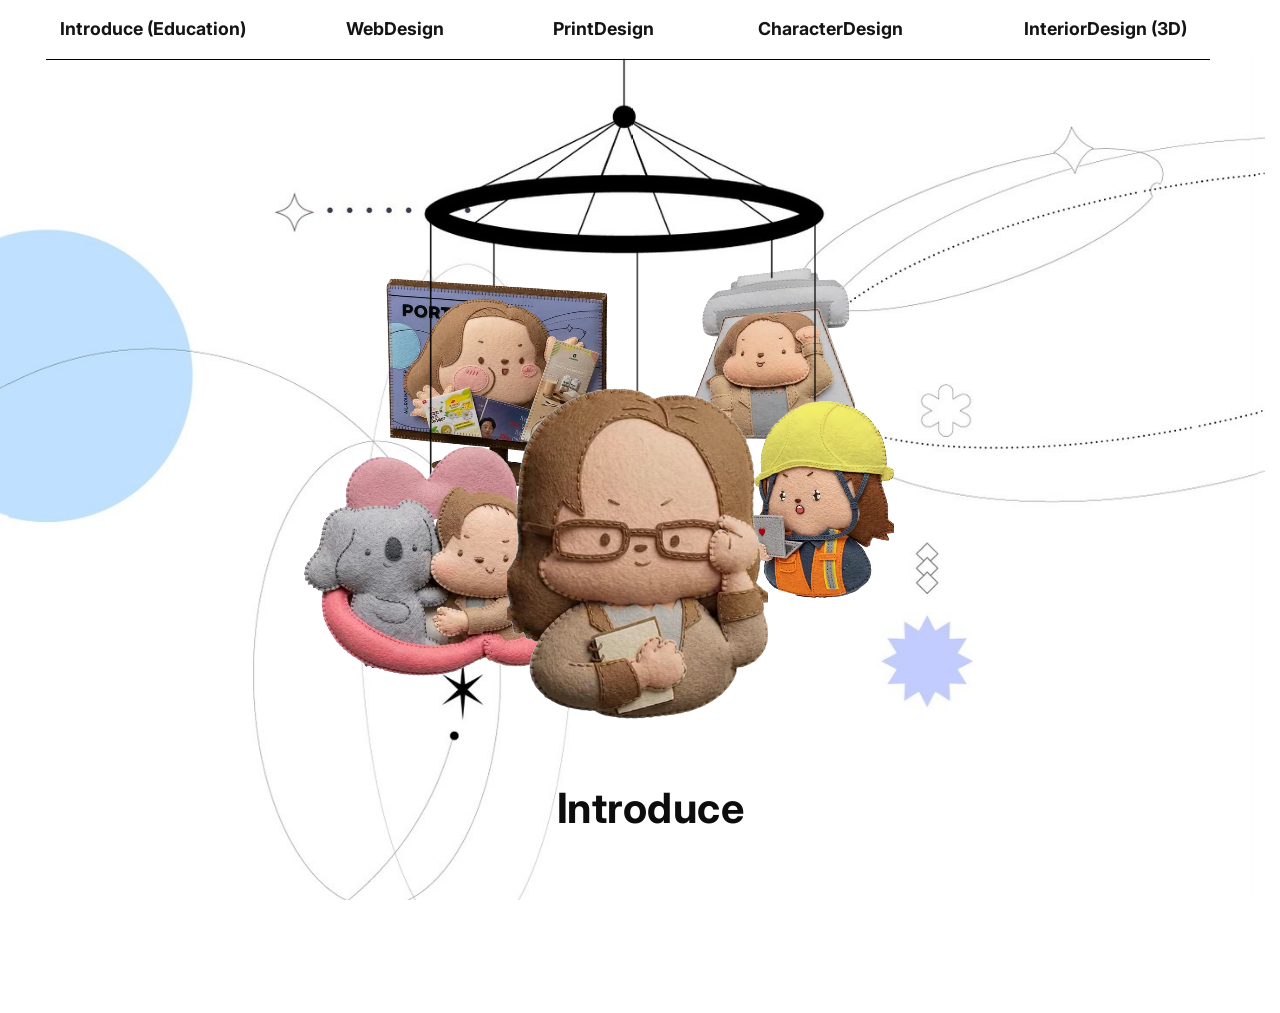
==== commit d953a278: "Add files via upload" ====
--- a/index.html
+++ b/index.html
@@ -1,7 +1,7 @@
 <!DOCTYPE html>
 <html lang="ko"><head><meta charset="utf-8"><meta name="viewport" content="width=device-width, initial-scale=1">
 <title>김은혜 포트폴리오</title>
-<link rel="preconnect" href="https://fonts.googleapis.com"><link rel="preconnect" href="https://fonts.gstatic.com" crossorigin><link href="https://fonts.googleapis.com/css2?family=DM+Sans:wght@400;500;700&family=Inter:wght@400;700&family=Noto+Sans+KR:wght@400;700&display=swap" rel="stylesheet"><meta property="og:type" content="website"><meta property="og:site_name" content="김은혜 포트폴리오"><meta property="og:title" content="김은혜 포트폴리오"><meta property="og:description" content="웹디자인, 프린트디자인, 캐릭터디자인, 인테리어디자인 - 디자이너 김은혜의 포트폴리오"><meta property="og:image" content="https://gracekim-designer.github.io/portfolio/images/og_image.jpg"><meta property="og:image:width" content="1200"><meta property="og:image:height" content="630"><meta property="og:url" content="https://gracekim-designer.github.io/portfolio/"><meta name="description" content="웹디자인, 프린트디자인, 캐릭터디자인, 인테리어디자인 - 디자이너 김은혜의 포트폴리오"><meta name="twitter:card" content="summary_large_image"><link rel="stylesheet" href="css/style.css?v=2610j"></head>
+<link rel="preconnect" href="https://fonts.googleapis.com"><link rel="preconnect" href="https://fonts.gstatic.com" crossorigin><link href="https://fonts.googleapis.com/css2?family=DM+Sans:wght@400;500;700&family=Inter:wght@400;700&family=Noto+Sans+KR:wght@400;700&display=swap" rel="stylesheet"><meta property="og:type" content="website"><meta property="og:site_name" content="김은혜 포트폴리오"><meta property="og:title" content="김은혜 포트폴리오"><meta property="og:description" content="웹디자인, 프린트디자인, 캐릭터디자인, 인테리어디자인 - 디자이너 김은혜의 포트폴리오"><meta property="og:image" content="https://gracekim-designer.github.io/portfolio/images/og_image.jpg"><meta property="og:image:width" content="1200"><meta property="og:image:height" content="630"><meta property="og:url" content="https://gracekim-designer.github.io/portfolio/"><meta name="description" content="웹디자인, 프린트디자인, 캐릭터디자인, 인테리어디자인 - 디자이너 김은혜의 포트폴리오"><meta name="twitter:card" content="summary_large_image"><link rel="stylesheet" href="css/style.css?v=2610k"></head>
 <body class="main"><div class="viewport"><div class="stage" id="stage" style="height:1036px">
 <div class="art" id="art"><img class="bgw" src="images/main_bg_wide.jpg" alt="김은혜 포트폴리오 메인 일러스트">
 <div class="core">
@@ -15,4 +15,4 @@
 <div class="mtitle"><span id="mt">Introduce</span></div></div></div>
 <header class="hdr hdr-main"><div class="hline" style="left:60px;width:1310px"></div><div class="menu" data-menu="intro" style="left:100px;width:161px"><button type="button" class="mlabel" style="left:-27px;width:215px;text-align:center" aria-expanded="false">Introduce (Education)</button><div class="drop"><span class="conn"></span><i class="dot" style="top:84px"></i><i class="dot" style="top:130px"></i><i class="dot" style="top:176px"></i><a class="sub" href="career.html" style="top:64px"><span>경력</span></a><a class="sub" href="certificate.html" style="top:110px"><span>자격증</span></a><a class="sub" href="lecture.html" style="top:156px"><span>강의</span></a></div></div><div class="menu" data-menu="web" style="left:410px;width:85px"><button type="button" class="mlabel" style="left:-14px;width:113px;text-align:center" aria-expanded="false">WebDesign</button><div class="drop"><span class="conn"></span><i class="dot" style="top:84px"></i><i class="dot" style="top:130px"></i><i class="dot" style="top:176px"></i><a class="sub" href="detail.html" style="top:64px"><span>상세페이지</span></a><a class="sub" href="banner.html" style="top:110px"><span>웹배너</span></a><a class="sub" href="homepage.html" style="top:156px"><span>홈페이지</span></a></div></div><div class="menu" data-menu="print" style="left:644px;width:87px"><button type="button" class="mlabel" style="left:-15px;width:116px;text-align:center" aria-expanded="false">PrintDesign</button><div class="drop"><span class="conn"></span><i class="dot" style="top:84px"></i><i class="dot" style="top:130px"></i><i class="dot" style="top:176px"></i><a class="sub" href="package.html" style="top:64px"><span>패키지</span></a><a class="sub" href="promo.html" style="top:110px"><span>홍보물</span></a><a class="sub" href="exhibition.html" style="top:156px"><span>전시</span></a></div></div><div class="menu" data-menu="char" style="left:880px;width:125px"><button type="button" class="mlabel" style="left:-21px;width:167px;text-align:center" aria-expanded="false">CharacterDesign</button><div class="drop"><span class="conn"></span><i class="dot" style="top:84px"></i><i class="dot" style="top:130px"></i><i class="dot" style="top:176px"></i><a class="sub" href="character.html" style="top:64px"><span>일러스트</span></a><a class="sub" href="character.html" style="top:110px"><span>로고</span></a><a class="sub" href="character.html" style="top:156px"><span>이모티콘</span></a></div></div><div class="menu" data-menu="interior" style="left:1160px;width:208px"><button type="button" class="mlabel" style="left:0px;width:189px;text-align:left" aria-expanded="false">InteriorDesign (3D)</button><div class="drop"><span class="conn"></span><i class="dot" style="top:84px"></i><i class="dot" style="top:130px"></i><i class="dot" style="top:176px"></i><a class="sub" href="interior.html" style="top:64px"><span>인테리어</span></a><a class="sub" href="modeling.html" style="top:110px"><span>모델링</span></a><a class="sub" href="exhibition.html" style="top:156px"><span>전시</span></a></div></div></header>
 </div></div>
-<div class="mobile"><header class="mbar"><a class="mlogo" href="index.html">김은혜 <span>Portfolio</span></a><button type="button" class="mburger" aria-label="메뉴 열기" aria-expanded="false"><b></b><b></b><b></b></button></header><nav class="mnav" id="mnav" aria-hidden="true"><a class="mnav-home" href="index.html">Main</a><div class="mnav-cat"><button type="button" class="mnav-btn" aria-expanded="false">Introduce (Education)<i class="mnav-plus"></i></button><div class="mnav-subs"><a href="career.html">경력</a><a href="certificate.html">자격증</a><a href="lecture.html">강의</a></div></div><div class="mnav-cat"><button type="button" class="mnav-btn" aria-expanded="false">WebDesign<i class="mnav-plus"></i></button><div class="mnav-subs"><a href="detail.html">상세페이지</a><a href="banner.html">웹배너</a><a href="homepage.html">홈페이지</a></div></div><div class="mnav-cat"><button type="button" class="mnav-btn" aria-expanded="false">PrintDesign<i class="mnav-plus"></i></button><div class="mnav-subs"><a href="package.html">패키지</a><a href="promo.html">홍보물</a><a href="exhibition.html">전시</a></div></div><div class="mnav-cat"><button type="button" class="mnav-btn" aria-expanded="false">CharacterDesign<i class="mnav-plus"></i></button><div class="mnav-subs"><a href="character.html">일러스트</a><a href="character.html">로고</a><a href="character.html">이모티콘</a></div></div><div class="mnav-cat"><button type="button" class="mnav-btn" aria-expanded="false">InteriorDesign (3D)<i class="mnav-plus"></i></button><div class="mnav-subs"><a href="interior.html">인테리어</a><a href="modeling.html">모델링</a><a href="exhibition.html">전시</a></div></div></nav><main class="mmain"><div class="mhero" id="mhero"><div class="mcanvas" id="mcanvas"><img class="bg" src="images/main_bg.jpg" alt="김은혜 포트폴리오 메인 일러스트"><div class="vid" style="left:435px;top:294px;width:260px;height:280px"><video data-m-src="videos/m_web.webm" autoplay muted loop playsinline preload="none"></video></div><div class="vid" style="left:785px;top:294px;width:190px;height:235px"><video data-m-src="videos/m_print.webm" autoplay muted loop playsinline preload="none"></video></div><div class="vid" style="left:845px;top:459px;width:175px;height:240px"><video data-m-src="videos/m_interior.webm" autoplay muted loop playsinline preload="none"></video></div><img class="bg strings" src="images/main_strings.png" alt=""><div class="vid" style="left:337px;top:506px;width:300px;height:297px"><video data-m-src="videos/m_character.webm" autoplay muted loop playsinline preload="none"></video></div><div class="vid" style="left:575px;top:426px;width:300px;height:420px"><video data-m-src="videos/m_introduce.webm" autoplay muted loop playsinline preload="none"></video></div><button type="button" class="mhot" data-key="intro" data-title="Introduce" aria-label="Introduce" style="left:575px;top:426px;width:300px;height:420px"></button><button type="button" class="mhot" data-key="web" data-title="WebDesign" aria-label="WebDesign" style="left:435px;top:330px;width:260px;height:400px"></button><button type="button" class="mhot" data-key="print" data-title="PrintDesign" aria-label="PrintDesign" style="left:785px;top:330px;width:190px;height:235px"></button><button type="button" class="mhot" data-key="char" data-title="CharacterDesign" aria-label="CharacterDesign" style="left:320px;top:545px;width:300px;height:200px"></button><button type="button" class="mhot" data-key="interior" data-title="InteriorDesign" aria-label="InteriorDesign" style="left:845px;top:495px;width:175px;height:240px"></button></div></div><div class="mtitle2"><span id="mtitle2">Introduce</span></div><div class="mlinks" data-for="intro"><a href="career.html">경력</a><a href="certificate.html">자격증</a><a href="lecture.html">강의</a></div><div class="mlinks" data-for="web" hidden><a href="detail.html">상세페이지</a><a href="banner.html">웹배너</a><a href="homepage.html">홈페이지</a></div><div class="mlinks" data-for="print" hidden><a href="package.html">패키지</a><a href="promo.html">홍보물</a><a href="exhibition.html">전시</a></div><div class="mlinks" data-for="char" hidden><a href="character.html">일러스트</a><a href="character.html">로고</a><a href="character.html">이모티콘</a></div><div class="mlinks" data-for="interior" hidden><a href="interior.html">인테리어</a><a href="modeling.html">모델링</a><a href="exhibition.html">전시</a></div></main></div><script src="js/main.js?v=2610j"></script></body></html>+<div class="mobile"><header class="mbar"><a class="mlogo" href="index.html">김은혜 <span>Portfolio</span></a><button type="button" class="mburger" aria-label="메뉴 열기" aria-expanded="false"><b></b><b></b><b></b></button></header><nav class="mnav" id="mnav" aria-hidden="true"><a class="mnav-home" href="index.html">Main</a><div class="mnav-cat"><button type="button" class="mnav-btn" aria-expanded="false">Introduce (Education)<i class="mnav-plus"></i></button><div class="mnav-subs"><a href="career.html">경력</a><a href="certificate.html">자격증</a><a href="lecture.html">강의</a></div></div><div class="mnav-cat"><button type="button" class="mnav-btn" aria-expanded="false">WebDesign<i class="mnav-plus"></i></button><div class="mnav-subs"><a href="detail.html">상세페이지</a><a href="banner.html">웹배너</a><a href="homepage.html">홈페이지</a></div></div><div class="mnav-cat"><button type="button" class="mnav-btn" aria-expanded="false">PrintDesign<i class="mnav-plus"></i></button><div class="mnav-subs"><a href="package.html">패키지</a><a href="promo.html">홍보물</a><a href="exhibition.html">전시</a></div></div><div class="mnav-cat"><button type="button" class="mnav-btn" aria-expanded="false">CharacterDesign<i class="mnav-plus"></i></button><div class="mnav-subs"><a href="character.html">일러스트</a><a href="character.html">로고</a><a href="character.html">이모티콘</a></div></div><div class="mnav-cat"><button type="button" class="mnav-btn" aria-expanded="false">InteriorDesign (3D)<i class="mnav-plus"></i></button><div class="mnav-subs"><a href="interior.html">인테리어</a><a href="modeling.html">모델링</a><a href="exhibition.html">전시</a></div></div></nav><main class="mmain"><i class="mrope" id="mrope" aria-hidden="true"></i><div class="mhero" id="mhero"><div class="mcanvas" id="mcanvas"><img class="bg" src="images/main_bg.jpg" alt="김은혜 포트폴리오 메인 일러스트"><div class="vid" style="left:435px;top:294px;width:260px;height:280px"><video data-m-src="videos/m_web.webm" autoplay muted loop playsinline preload="none"></video></div><div class="vid" style="left:785px;top:294px;width:190px;height:235px"><video data-m-src="videos/m_print.webm" autoplay muted loop playsinline preload="none"></video></div><div class="vid" style="left:845px;top:459px;width:175px;height:240px"><video data-m-src="videos/m_interior.webm" autoplay muted loop playsinline preload="none"></video></div><img class="bg strings" src="images/main_strings.png" alt=""><div class="vid" style="left:337px;top:506px;width:300px;height:297px"><video data-m-src="videos/m_character.webm" autoplay muted loop playsinline preload="none"></video></div><div class="vid" style="left:575px;top:426px;width:300px;height:420px"><video data-m-src="videos/m_introduce.webm" autoplay muted loop playsinline preload="none"></video></div><button type="button" class="mhot" data-key="intro" data-title="Introduce" aria-label="Introduce" style="left:575px;top:426px;width:300px;height:420px"></button><button type="button" class="mhot" data-key="web" data-title="WebDesign" aria-label="WebDesign" style="left:435px;top:330px;width:260px;height:400px"></button><button type="button" class="mhot" data-key="print" data-title="PrintDesign" aria-label="PrintDesign" style="left:785px;top:330px;width:190px;height:235px"></button><button type="button" class="mhot" data-key="char" data-title="CharacterDesign" aria-label="CharacterDesign" style="left:320px;top:545px;width:300px;height:200px"></button><button type="button" class="mhot" data-key="interior" data-title="InteriorDesign" aria-label="InteriorDesign" style="left:845px;top:495px;width:175px;height:240px"></button></div></div><div class="mtitle2"><span id="mtitle2">Introduce</span></div><div class="mlinks" data-for="intro"><a href="career.html">경력</a><a href="certificate.html">자격증</a><a href="lecture.html">강의</a></div><div class="mlinks" data-for="web" hidden><a href="detail.html">상세페이지</a><a href="banner.html">웹배너</a><a href="homepage.html">홈페이지</a></div><div class="mlinks" data-for="print" hidden><a href="package.html">패키지</a><a href="promo.html">홍보물</a><a href="exhibition.html">전시</a></div><div class="mlinks" data-for="char" hidden><a href="character.html">일러스트</a><a href="character.html">로고</a><a href="character.html">이모티콘</a></div><div class="mlinks" data-for="interior" hidden><a href="interior.html">인테리어</a><a href="modeling.html">모델링</a><a href="exhibition.html">전시</a></div></main></div><script src="js/main.js?v=2610k"></script></body></html>
--- a/css/style.css
+++ b/css/style.css
@@ -50,7 +50,6 @@
 .chips{position:absolute;left:40px;top:180px;width:184px}
 .chip{position:absolute;height:26px;border:1px solid #121214;border-radius:999px;padding-left:10px;
   font:400 12px/24px 'Noto Sans KR',sans-serif;color:#121214;white-space:nowrap}
-.sidebar:hover .chip{background:#fff}
 .tool{position:absolute;left:40px;width:200px;font:400 12px/18px 'Noto Sans KR',sans-serif;color:#54545c;white-space:pre-line}
 .cell{position:absolute;object-fit:cover;display:block}
 .grid{position:absolute;pointer-events:none}
@@ -58,7 +57,7 @@
 .year{position:absolute;font:700 48px/58px 'Noto Sans KR',sans-serif;color:#fff;white-space:nowrap}
 .linktext a:hover{text-decoration:underline}
 .linktext{position:absolute;font:700 16px/19px 'Noto Sans KR',sans-serif;color:#121214;white-space:nowrap}
-.tline{position:absolute;left:350px;top:136px;width:0;height:754px;border-left:1.5px solid #bfbfbf}
+.tline{position:absolute;left:350px;top:128px;width:0;height:754px;border-left:1.5px solid #bfbfbf}
 .cyear{position:absolute;left:300px;width:60px;font:700 18px/24px 'DM Sans',sans-serif;color:#1a1a1a}
 .cdesc{position:absolute;left:375px;font:400 16px/24px 'Noto Sans KR',sans-serif;color:#262626;white-space:nowrap}
 .tour{position:absolute;display:block;background:#f4f4f4;border:1px solid #d9d9d9;overflow:hidden}
@@ -69,3 +68,78 @@
 .tour:hover .tl{color:#121214}
 .gray{position:absolute;background:#f4f4f4}
 .notice{position:absolute;display:flex;align-items:center;justify-content:center;font:400 20px/1.4 'Noto Sans KR',sans-serif;color:#737373}
+/* ===================== 모바일 (폭 700px 이하, 기준 390px) ===================== */
+.mobile{display:none}
+@media (max-width:700px){
+  .viewport{display:none}
+  html{scrollbar-gutter:auto}
+  .mobile{display:block;max-width:700px;margin:0 auto;min-height:100vh}
+  .mbar{position:sticky;top:0;z-index:60;height:56px;background:#fff;border-bottom:1px solid #000;
+    display:flex;align-items:center;justify-content:space-between;padding:0 20px}
+  .mlogo{font:700 18px/24px 'Noto Sans KR','Inter',sans-serif;color:#121214}
+  .mlogo span{font:500 12px/16px 'DM Sans',sans-serif;color:#8a8a94;margin-left:4px}
+  .mburger{width:40px;height:40px;display:flex;flex-direction:column;justify-content:center;align-items:center;gap:5px}
+  .mburger b{display:block;width:22px;height:2px;background:#121214;transition:transform .2s,opacity .2s}
+  .mburger[aria-expanded="true"] b:nth-child(1){transform:translateY(7px) rotate(45deg)}
+  .mburger[aria-expanded="true"] b:nth-child(2){opacity:0}
+  .mburger[aria-expanded="true"] b:nth-child(3){transform:translateY(-7px) rotate(-45deg)}
+  .mnav{position:fixed;left:0;right:0;top:57px;bottom:0;z-index:55;background:#fff;overflow-y:auto;padding:8px 20px 40px;
+    display:none}
+  .mnav.open{display:block}
+  .mnav-home{display:block;padding:18px 0;font:700 20px/28px 'Inter',sans-serif;border-bottom:1px solid #e6e6e6}
+  .mnav-btn{display:flex;width:100%;justify-content:space-between;align-items:center;padding:18px 0;
+    font:700 20px/28px 'Inter','Noto Sans KR',sans-serif;text-align:left;border-bottom:1px solid #e6e6e6}
+  .mnav-plus{position:relative;width:14px;height:14px}
+  .mnav-plus:before,.mnav-plus:after{content:"";position:absolute;background:#121214;left:0;top:6px;width:14px;height:2px}
+  .mnav-plus:after{transform:rotate(90deg);transition:transform .2s}
+  .mnav-btn[aria-expanded="true"] .mnav-plus:after{transform:rotate(0)}
+  .mnav-subs{display:none;padding:6px 0 10px 12px;background:#fafafa}
+  .mnav-cat.open .mnav-subs{display:block}
+  .mnav-subs a{display:block;padding:12px 0;font:400 16px/24px 'Noto Sans KR','Inter',sans-serif;color:#1a1a1a}
+  body.mlock{overflow:hidden}
+
+  /* 메인: 오브젝트 조합만 표시 (PC 메인을 잘라서 축소) */
+  .mmain{min-height:calc(100vh - 57px);display:flex;flex-direction:column;justify-content:center;align-items:center;padding:0 0 24px}
+  .mhero{position:relative;width:100%;max-width:520px;margin:0 auto;aspect-ratio:816/833;overflow:hidden}
+  .mcanvas{position:absolute;left:0;top:0;width:1440px;height:1036px;transform-origin:0 0}
+  .mcanvas .strings{filter:drop-shadow(1px 0 0 #000) drop-shadow(0 1px 0 #000)}
+  .mhot{position:absolute;background:transparent;border:0;padding:0;-webkit-tap-highlight-color:transparent}
+  .mtitle2{height:56px;overflow:hidden;text-align:center;margin-top:4px}
+  .mtitle2 span{display:block;font:700 30px/56px 'Inter',sans-serif;color:#121214;transition:transform .25s ease-out,opacity .25s}
+  .mtitle2 span.out{transform:translateY(-56px);opacity:0}
+  .mtitle2 span.in{transform:translateY(56px);opacity:0}
+  .mmain .mlinks{display:flex;flex-wrap:wrap;justify-content:center;gap:8px;margin-top:12px;padding:0 20px}
+  .mmain .mlinks[hidden]{display:none}
+  .mmain .mlinks a{border:1px solid #121214;border-radius:999px;padding:7px 16px;font:400 14px/20px 'Noto Sans KR',sans-serif;color:#121214}
+
+  /* 서브페이지 */
+  .mpage{padding:0 0 60px}
+  .mhead{padding:28px 20px 24px;background:var(--hover,#f4f4f4)}
+  .mtag{font:500 12px/16px 'DM Sans',sans-serif;color:#6b6b74}
+  .mhead h1{font:700 32px/40px 'Noto Sans KR',sans-serif;color:#121214;margin:6px 0 4px}
+  .msub{font:400 12px/16px 'DM Sans',sans-serif;color:#6b6b74}
+  .mchips{display:grid;margin-top:16px}
+  .mrow{grid-area:1/1;display:flex;flex-wrap:wrap;gap:6px;align-content:flex-start}
+  .mrow.ghost{visibility:hidden}
+  .mchip{border:1px solid #121214;border-radius:999px;padding:3px 10px;font:400 12px/18px 'Noto Sans KR',sans-serif}
+  .mtool{margin-top:14px;white-space:pre-line;font:400 12px/18px 'Noto Sans KR',sans-serif;color:#54545c}
+  .mcareer{list-style:none;padding:20px 20px 0}
+  .mcareer li{display:flex;gap:16px;padding:14px 0;border-bottom:1px solid #ececec}
+  .mcareer b{flex:0 0 48px;font:700 16px/24px 'DM Sans',sans-serif}
+  .mcareer span{font:400 15px/24px 'Noto Sans KR',sans-serif;color:#262626;word-break:keep-all}
+  .mgrid{display:grid;grid-template-columns:1fr 1fr;gap:8px;padding:20px 20px 0}
+  .mcell{position:relative;overflow:hidden;container-type:inline-size;background:#f4f4f4}
+  .mcell.span2{grid-column:span 2}
+  .mcell img{width:100%;height:100%;object-fit:cover;display:block}
+  .mno{position:absolute;left:8px;top:6px;font:700 11px/14px 'DM Sans',sans-serif}
+  .myear{position:absolute;color:#fff;font-weight:700;line-height:1.2;white-space:nowrap}
+  .mbtn{display:block;margin:16px 20px 0;padding:14px 16px;border:1px solid #121214;border-radius:999px;text-align:center;
+    font:700 15px/20px 'Noto Sans KR',sans-serif;color:#121214}
+  .mtours{display:flex;flex-direction:column;gap:8px;padding:20px 20px 0}
+  .mtour{display:block;background:#f4f4f4;border:1px solid #d9d9d9;padding-bottom:14px}
+  .mtour img{width:100%;aspect-ratio:350/256;object-fit:cover;display:block;margin-bottom:12px}
+  .mtour b{display:block;padding:0 14px;font:700 16px/22px 'Inter',sans-serif}
+  .mtour span{display:block;padding:2px 14px 0;font:400 12px/18px 'Noto Sans KR',sans-serif;color:#54545c}
+  .mtour em{display:block;padding:8px 14px 0;font:700 13px/18px 'Inter',sans-serif;font-style:normal;color:#8a8a94}
+  .mnotice{margin:0 20px 20px;padding:80px 16px;background:#f4f4f4;text-align:center;font:400 15px/22px 'Noto Sans KR',sans-serif;color:#737373}
+}
